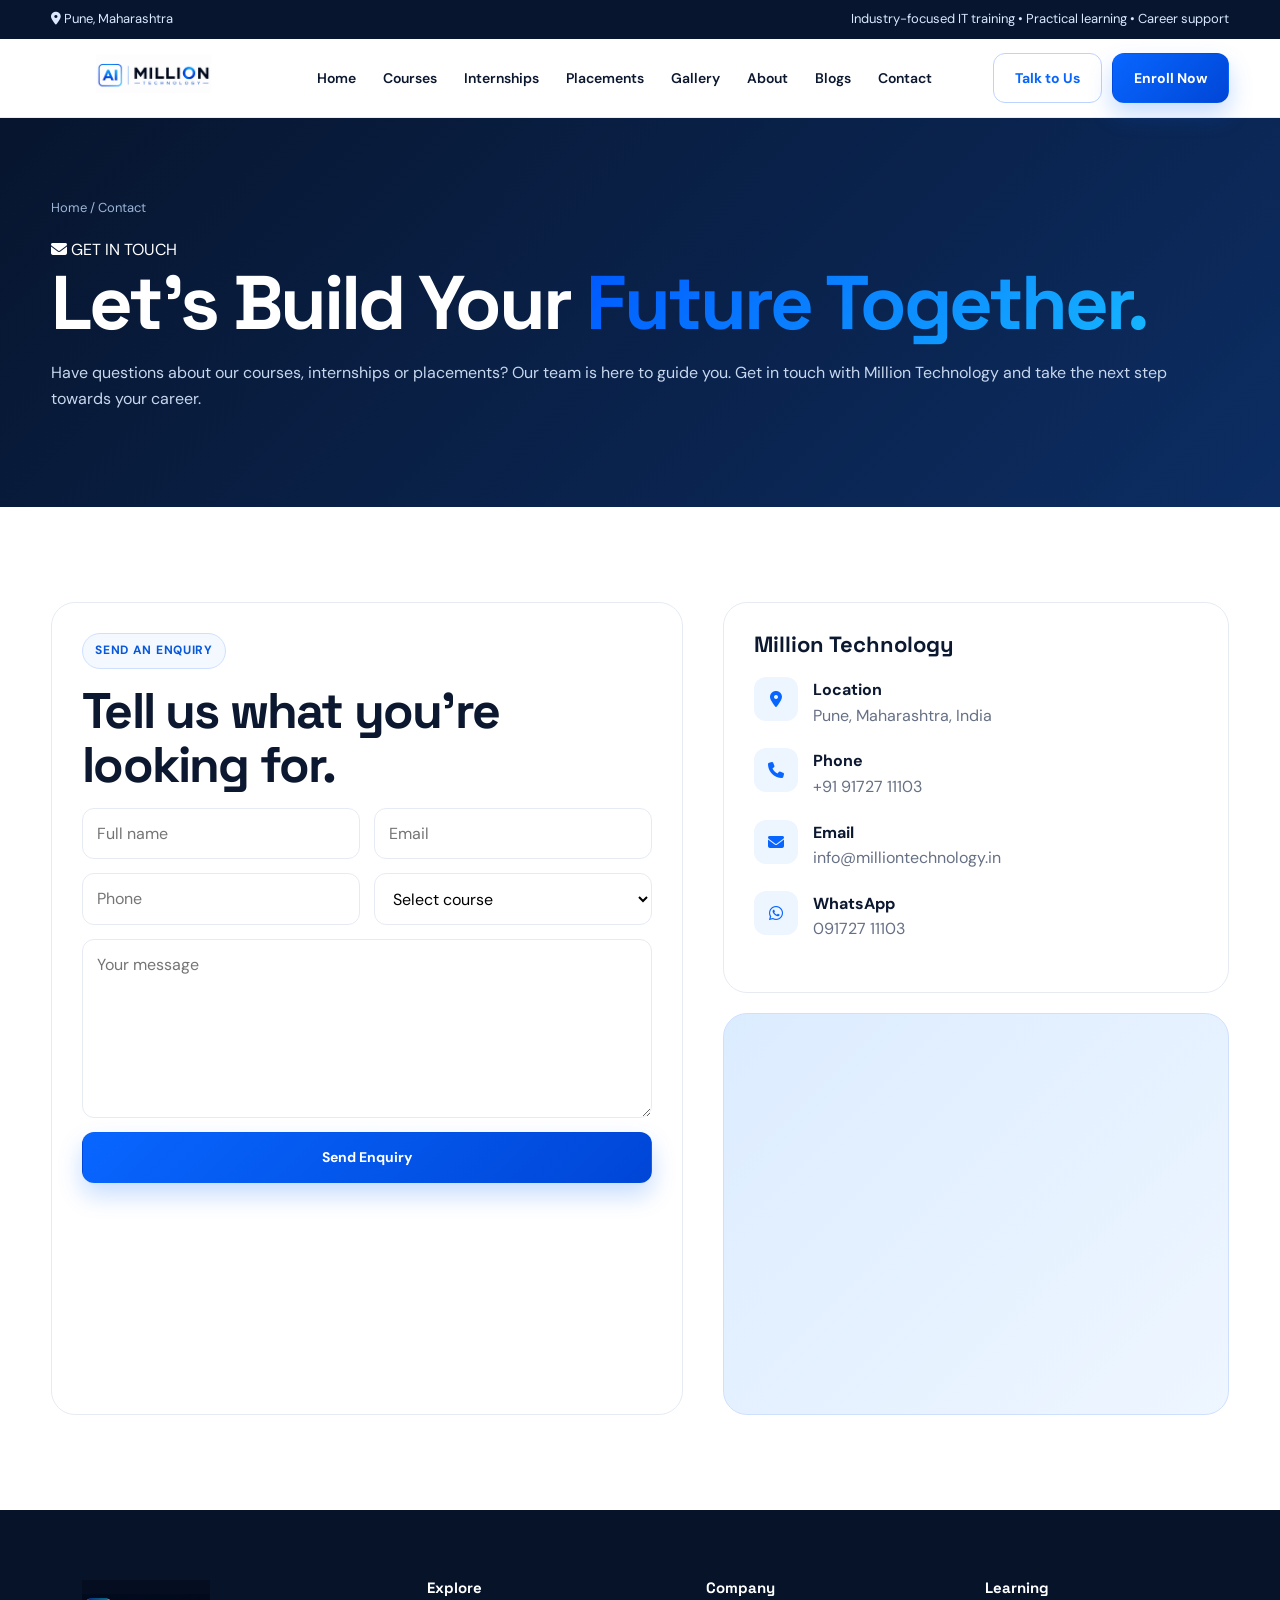
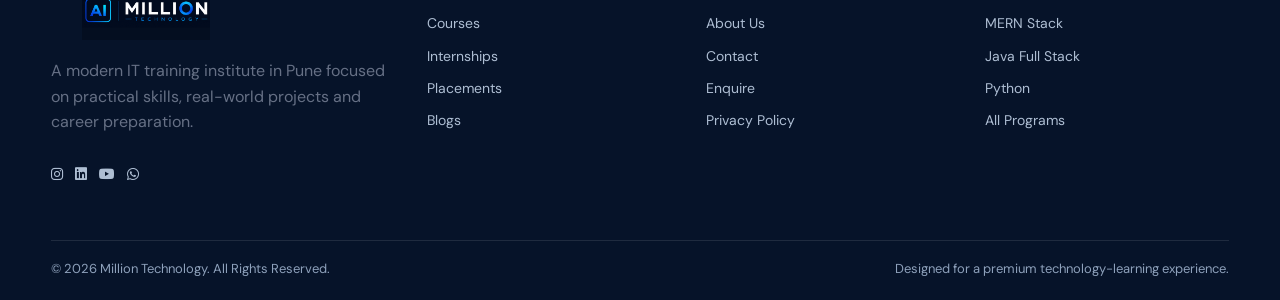
==== contact.html @ fc469bf8 "L" ====
<!doctype html>
<html lang="en">

<head>
    <meta charset="utf-8">
    <meta name="viewport" content="width=device-width,initial-scale=1">
    <meta name="description" content="Million Technology — professional IT training institute in Pune.">
    <title>Contact Us | Million Technology</title>
    <link rel="stylesheet" href="css/style.css">
    <link rel="stylesheet" href="https://cdnjs.cloudflare.com/ajax/libs/font-awesome/6.7.2/css/all.min.css">
</head>

<body>
    <div class="topbar">
        <div class="container"><span><i class="fa-solid fa-location-dot"></i> Pune,
                Maharashtra</span><span>Industry-focused IT training • Practical learning • Career support</span></div>
    </div>
    <header class="navbar">
        <div class="container nav-inner"><a href="index.html"><img class="nav-logo" src="assets/logo/logo-dark.png"
                    alt="Million Technology logo"></a>
            <nav class="nav-links"><a data-nav="home" href="index.html">Home</a><a data-nav="courses"
                    href="courses.html">Courses</a><a data-nav="internships" href="internships.html">Internships</a><a
                    data-nav="placements" href="placements.html">Placements</a><a data-nav="gallery" href="gallery.html">
                    Gallery</a><a data-nav="about"
                    href="about.html">About</a><a data-nav="blogs" href="blogs.html">Blogs</a><a data-nav="contact"
                    href="contact.html">Contact</a></nav>
            <div class="nav-actions"><a class="btn btn-outline" href="contact.html">Talk to Us</a><a
                    class="btn btn-primary" href="contact.html">Enroll Now</a><button class="menu-btn"
                    aria-label="Open menu"><i class="fa-solid fa-bars"></i></button></div>
        </div>
        <nav class="mobile-nav"><a href="index.html">Home</a><a href="courses.html">Courses</a><a
                href="internships.html">Internships</a><a href="placements.html">Placements</a><a
                href="about.html">About</a><a href="blogs.html">Blogs</a><a href="contact.html">Contact</a></nav>
    </header>
    <main>
        <section class="page-hero contact-hero">

    <div class="container">

        <div class="breadcrumb">
            Home / Contact
        </div>

        <span class="contact-badge">
            <i class="fa-solid fa-envelope"></i>
            GET IN TOUCH
        </span>

        <h1>
            Let's Build Your
            <span class="gradient-text">Future Together.</span>
        </h1>

        <p class="muted">
            Have questions about our courses, internships or placements?
            Our team is here to guide you. Get in touch with Million Technology
            and take the next step towards your career.
        </p>
    </div>

</section>
        <section class="section">
            <div class="container contact-grid">
                <div class="contact-card"><span class="eyebrow">Send an enquiry</span>
                    <h2 style="margin-top:15px">Tell us what you're looking for.</h2>
                    <form class="form-grid"
                        onsubmit="event.preventDefault();alert('Demo form submitted. Connect this to your backend.');">
                        <input class="form-control" placeholder="Full name" required><input class="form-control"
                            type="email" placeholder="Email" required><input class="form-control" placeholder="Phone"
                            required><select class="form-control">
                            <option>Select course</option>
                            <option>MERN Full Stack</option>
                            <option>Java Full Stack</option>
                            <option>Python</option>
                            <option>Data Science</option>
                        </select><textarea class="form-control full" rows="6"
                            placeholder="Your message"></textarea><button class="btn btn-primary full">Send
                            Enquiry</button>
                    </form>
                </div>
                <div>
                    <div class="contact-card">
                        <h3>Million Technology</h3>
                        <div class="contact-item">
                            <div class="contact-icon"><i class="fa-solid fa-location-dot"></i></div>
                            <div><strong>Location</strong>
                                <div class="muted">Pune, Maharashtra, India</div>
                            </div>
                        </div>
                        <div class="contact-item">
                            <div class="contact-icon"><i class="fa-solid fa-phone"></i></div>
                            <div><strong>Phone</strong>
                                <div class="muted">+91 91727 11103</div>
                            </div>
                        </div>
                        <div class="contact-item">
                            <div class="contact-icon"><i class="fa-solid fa-envelope"></i></div>
                            <div><strong>Email</strong>
                                <div class="muted">info@milliontechnology.in</div>
                            </div>
                        </div>
                        <div class="contact-item">
                            <div class="contact-icon"><i class="fa-brands fa-whatsapp"></i></div>
                            <div><strong>WhatsApp</strong>
                                <div class="muted">091727 11103</div>
                            </div>
                        </div>
                    </div>
                    <div class="map-box" style="margin-top:20px">
                        <iframe
                            src="https://www.google.com/maps/embed?pb=!1m18!1m12!1m3!1d3781.1861433464146!2d73.7596829!3d18.610695499999995!2m3!1f0!2f0!3f0!3m2!1i1024!2i768!4f13.1!3m3!1m2!1s0x3bc29538e9d234f5%3A0x4a8b694f61463656!2sMidbrains%20Technologies%20-%20IT%20Solutions%20%26%20Digital%20marketing%20Company%20in%20Wakad%2C%20Pune!5e0!3m2!1sen!2sin!4v1790505789853!5m2!1sen!2sin"
                            width="100%" height="400" style="border:0; border-radius:24px;" allowfullscreen=""
                            loading="lazy" referrerpolicy="strict-origin-when-cross-origin">
                        </iframe>
                    </div>
                </div>
            </div>
        </section>
    </main>
    <footer class="footer">
        <div class="container">
            <div class="footer-grid">
                <div><img class="footer-logo" src="assets/logo/logo-light.png" alt="Million Technology logo">
                    <p class="muted">A modern IT training institute in Pune focused on practical skills, real-world
                        projects and career preparation.</p>
                    <div style="display:flex;gap:12px;margin-top:18px"><a href="#"><i
                                class="fa-brands fa-instagram"></i></a><a href="#"><i
                                class="fa-brands fa-linkedin"></i></a><a href="#"><i
                                class="fa-brands fa-youtube"></i></a><a href="#"><i
                                class="fa-brands fa-whatsapp"></i></a></div>
                </div>
                <div>
                    <h4>Explore</h4><a href="courses.html">Courses</a><a href="internships.html">Internships</a><a
                        href="placements.html">Placements</a><a href="blogs.html">Blogs</a>
                </div>
                <div>
                    <h4>Company</h4><a href="about.html">About Us</a><a href="contact.html">Contact</a><a
                        href="contact.html">Enquire</a><a href="#">Privacy Policy</a>
                </div>
                <div>
                    <h4>Learning</h4><a href="course-details.html?course=Full%20Stack%20Web%20Development%20(MERN)">MERN
                        Stack</a><a href="course-details2.html">Java Full Stack</a><a
                        href="course-details3.html?course=Python%20Programming">Python</a><a
                        href="course-details.html">All Programs</a>
                </div>
            </div>
            <div class="footer-bottom"><span>© <span data-year></span> Million Technology. All Rights
                    Reserved.</span><span>Designed for a premium technology-learning experience.</span></div>
        </div>
    </footer>
    <script src="js/main.js"></script>
</body>

</html>
---- css/style.css ----
@import url('https://fonts.googleapis.com/css2?family=DM+Sans:wght@400;500;600;700&family=Space+Grotesk:wght@500;600;700&display=swap');

:root {
    --blue: #0866ff;
    --blue2: #20a4ff;
    --navy: #07152e;
    --ink: #0c1830;
    --muted: #667085;
    --line: #e6ebf3;
    --soft: #f4f8ff;
    --white: #fff;
    --radius: 22px;
    --shadow: 0 18px 55px rgba(8, 35, 80, .10)
}

* {
    box-sizing: border-box
}

html {
    scroll-behavior: smooth
}

body {
    margin: 0;
    font-family: 'DM Sans', sans-serif;
    color: var(--ink);
    background: #fff;
    line-height: 1.6
}

a {
    text-decoration: none;
    color: inherit
}

img {
    max-width: 100%;
    display: block
}

button,
input,
textarea,
select {
    font: inherit
}

.container {
    width: min(1180px, 92%);
    margin: auto
}

.topbar {
    background: var(--navy);
    color: #dbe8ff;
    font-size: 13px;
    padding: 9px 0
}

.topbar .container {
    display: flex;
    justify-content: space-between;
    gap: 20px
}

.navbar {
    position: sticky;
    top: 0;
    z-index: 50;
    background: rgba(255, 255, 255, .94);
    backdrop-filter: blur(16px);
    border-bottom: 1px solid rgba(230, 235, 243, .9)
}

.nav-inner {
    height: 78px;
    display: flex;
    align-items: center;
    justify-content: space-between
}

.nav-logo {
    width: 205px;
    height: 55px;
    object-fit: contain
}

.nav-links {
    display: flex;
    align-items: center;
    gap: 27px;
    font-size: 14px;
    font-weight: 600
}

.nav-links a {
    position: relative
}

.nav-links a:after {
    content: '';
    position: absolute;
    left: 0;
    bottom: -9px;
    width: 0;
    height: 2px;
    background: var(--blue);
    transition: .25s
}

.nav-links a:hover:after,
.nav-links a.active:after {
    width: 100%
}

.nav-actions {
    display: flex;
    gap: 10px;
    align-items: center
}

.btn {
    display: inline-flex;
    align-items: center;
    justify-content: center;
    gap: 9px;
    padding: 13px 21px;
    border-radius: 12px;
    border: 1px solid transparent;
    font-weight: 700;
    font-size: 14px;
    cursor: pointer;
    transition: .25s
}

.btn-primary {
    color: white;
    background: linear-gradient(135deg, var(--blue), #0046d7);
    box-shadow: 0 12px 25px rgba(8, 102, 255, .23)
}

.btn-primary:hover {
    transform: translateY(-2px);
    box-shadow: 0 17px 32px rgba(8, 102, 255, .28)
}

.btn-outline {
    color: var(--blue);
    border-color: #bcd3ff;
    background: #fff
}

.btn-outline:hover {
    background: var(--soft);
    transform: translateY(-2px)
}

.menu-btn {
    display: none;
    background: none;
    border: 0;
    font-size: 25px;
    color: var(--ink)
}

h1,
h2,
h3,
h4 {
    font-family: 'Space Grotesk', sans-serif;
    line-height: 1.08;
    margin: 0 0 16px
}

h1 {
    font-size: clamp(42px, 6vw, 76px);
    letter-spacing: -3px
}

h2 {
    font-size: clamp(31px, 4vw, 50px);
    letter-spacing: -1.8px
}

h3 {
    font-size: 22px
}

.eyebrow {
    display: inline-flex;
    align-items: center;
    gap: 8px;
    padding: 7px 12px;
    border: 1px solid #cfe0ff;
    border-radius: 99px;
    color: #0758db;
    background: #f4f8ff;
    font-weight: 700;
    font-size: 12px;
    text-transform: uppercase;
    letter-spacing: .7px
}

.gradient-text {
    background: linear-gradient(135deg, #0057ff, #16b7ff);
    -webkit-background-clip: text;
    background-clip: text;
    color: transparent
}

.muted {
    color: var(--muted)
}

.section {
    padding: 95px 0;
    display: flex;
    flex-direction: row;
}

.section-head {
    display: flex;
    align-items: end;
    justify-content: space-between;
    gap: 30px;
    margin-bottom: 38px
}

.section-head p {
    max-width: 600px;
    margin: 0;
    color: var(--muted)
}

.hero {
    position: relative;
    overflow: hidden;
    background: linear-gradient(135deg, #f6faff 0%, #fff 53%, #eef7ff 100%);
    padding: 70px 0 80px
}

.hero:before {
    content: '';
    position: absolute;
    width: 600px;
    height: 600px;
    border-radius: 50%;
    right: -180px;
    top: -250px;
    background: radial-gradient(circle, rgba(23, 139, 255, .20), transparent 65%)
}

.hero-grid {
    display: grid;
    grid-template-columns: 1fr 1.02fr;
    gap: 55px;
    align-items: center;
    position: relative
}

.hero-copy p {
    font-size: 18px;
    max-width: 610px;
    color: #59677c;
    margin: 25px 0 30px
}

.hero-actions {
    display: flex;
    gap: 12px;
    flex-wrap: wrap
}

.trust-row {
    display: flex;
    gap: 22px;
    flex-wrap: wrap;
    margin-top: 28px;
    color: #44536a;
    font-size: 13px;
    font-weight: 600
}

.trust-row span {
    display: flex;
    align-items: center;
    gap: 7px
}

.trust-row i {
    color: var(--blue)
}

.hero-media {
    position: relative
}

.hero-photo {
    height: 540px;
    width: 100%;
    object-fit: cover;
    border-radius: 32px;
    box-shadow: var(--shadow);
    border: 10px solid white
}

.floating-card {
    position: absolute;
    background: rgba(255, 255, 255, .96);
    backdrop-filter: blur(12px);
    border: 1px solid #e2e9f5;
    border-radius: 18px;
    padding: 17px 20px;
    box-shadow: 0 20px 45px rgba(11, 31, 64, .16)
}

.float-one {
    left: -28px;
    bottom: 42px
}

.float-two {
    right: -25px;
    top: 38px
}

.float-num {
    font-family: 'Space Grotesk';
    font-size: 27px;
    font-weight: 700
}

.float-label {
    font-size: 12px;
    color: var(--muted)
}

.logo-strip {
    padding: 25px 0;
    border-bottom: 1px solid var(--line);
    border-top: 1px solid var(--line);
    background: #fff
}

.tech-row {
    display: grid;
    grid-template-columns: repeat(8, 1fr);
    gap: 12px
}

.tech-chip {
    border: 1px solid var(--line);
    background: #fff;
    border-radius: 15px;
    padding: 13px;
    text-align: center;
    font-weight: 700;
    color: #4b5b73;
    font-size: 13px
}

.tech-chip i {
    color: var(--blue);
    font-size: 18px;
    margin-right: 5px
}

.cards {
    display: grid;
    grid-template-columns: repeat(3, 1fr);
    gap: 22px
}

.card {
    border: 1px solid var(--line);
    border-radius: var(--radius);
    background: #fff;
    overflow: hidden;
    transition: .28s;
    box-shadow: 0 8px 30px rgba(14, 43, 84, .04)
}

.card:hover {
    transform: translateY(-7px);
    box-shadow: var(--shadow);
    border-color: #cfe0ff
}

.course-img {
    height: 205px;
    width: 100%;
    object-fit: cover
}

.card-body {
    padding: 22px
}

.meta {
    display: flex;
    gap: 8px;
    flex-wrap: wrap;
    margin: 12px 0
}

.pill {
    font-size: 11px;
    font-weight: 700;
    color: #175ecf;
    background: #eef5ff;
    border-radius: 99px;
    padding: 6px 9px
}

.card-link {
    color: var(--blue);
    font-weight: 800;
    font-size: 14px
}

.split {
    display: grid;
    grid-template-columns: 1fr 1fr;
    gap: 65px;
    align-items: center;
    display: flex;
    flex-direction: row;
    justify-content: space-between;

}

.image-stack {
    position: relative;
    padding: 0 35px 35px 0
}

.image-main {
    width: 100%;
    height: 500px;
    position: relative;
    bottom: -150px;
    object-fit: cover;
    border-radius: 28px
}

.image-small {
    position: absolute;
    width: 45%;
    height: 180px;
    object-fit: cover;
    right: 0;
    bottom: 0;
    border: 8px solid #fff;
    border-radius: 24px;
    box-shadow: var(--shadow)
}

.feature-grid {
    display: grid;
    grid-template-columns: repeat(3, 1fr);
    gap: 18px
}

.feature {
    padding: 25px;
    border-radius: 20px;
    background: #fff;
    border: 1px solid var(--line)
}

.feature-icon {
    width: 48px;
    height: 48px;
    border-radius: 14px;
    background: linear-gradient(135deg, #eaf3ff, #d9ebff);
    color: var(--blue);
    display: grid;
    place-items: center;
    font-size: 20px;
    margin-bottom: 18px
}

.dark-section {
    background: var(--navy);
    color: white
}

.dark-section .muted {
    color: #b8c6dc
}

.dark-card {
    background: #0d2141;
    border: 1px solid rgba(152, 190, 255, .16);
    color: white
}

.photo-grid {
    display: grid;
    grid-template-columns: 1.2fr .8fr .8fr;
    grid-template-rows: 220px 220px;
    gap: 15px
}

.photo-grid img {
    width: 100%;
    height: 100%;
    object-fit: cover;
    border-radius: 20px
}

.photo-grid img:first-child {
    grid-row: span 2
}

.stats {
    display: grid;
    grid-template-columns: repeat(4, 1fr);
    gap: 16px
}

.stat {
    padding: 27px;
    border: 1px solid rgba(255, 255, 255, .12);
    background: rgba(255, 255, 255, .05);
    border-radius: 20px
}

.stat strong {
    font: 700 38px 'Space Grotesk';
    display: block
}

.stat span {
    color: #b8c6dc
}

.process {
    display: grid;
    grid-template-columns: repeat(5, 1fr);
    gap: 14px
}

.step {
    padding: 25px 18px;
    text-align: center;
    border: 1px solid var(--line);
    border-radius: 18px;
    background: #fff
}

.step-no {
    width: 38px;
    height: 38px;
    margin: 0 auto 14px;
    border-radius: 50%;
    display: grid;
    place-items: center;
    color: white;
    background: var(--blue);
    font-weight: 800
}

.testimonials {
    display: grid;
    grid-template-columns: 1fr 1fr;
    gap: 22px
}

.quote {
    padding: 30px;
    border-radius: 24px;
    border: 1px solid var(--line);
    background: #fff
}

.person {
    display: flex;
    align-items: center;
    gap: 13px;
    margin-top: 20px
}

.avatar {
    width: 52px;
    height: 52px;
    border-radius: 50%;
    object-fit: cover
}

.faq {
    border-top: 1px solid var(--line)
}

.faq-item {
    border-bottom: 1px solid var(--line)
}

.faq-q {
    width: 100%;
    display: flex;
    justify-content: space-between;
    align-items: center;
    padding: 21px 0;
    background: none;
    border: 0;
    font-weight: 700;
    text-align: left;
    cursor: pointer;
    color: var(--ink)
}

.faq-a {
    max-height: 0;
    overflow: hidden;
    transition: .3s;
    color: var(--muted)
}

.faq-item.open .faq-a {
    max-height: 160px;
    padding: 0 0 20px
}

.page-hero {
    background: linear-gradient(135deg, #07152e, #0c2d63);
    color: white;
    padding: 80px 0
}

.page-hero .muted {
    color: #c7d7ee
}

.breadcrumb {
    font-size: 13px;
    color: #9db5d6;
    margin-bottom: 18px
}

.filter-bar {
    display: flex;
    gap: 12px;
    flex-wrap: wrap;
    margin-bottom: 28px
}

.filter-bar input,
.filter-bar select,
.form-control {
    border: 1px solid var(--line);
    border-radius: 12px;
    padding: 12px 14px;
    background: #fff;
    outline: none;
    width: 100%
}

.filter-bar input {
    max-width: 330px
}

.category-btn {
    border: 1px solid var(--line);
    background: #fff;
    border-radius: 99px;
    padding: 10px 16px;
    font-weight: 700;
    cursor: pointer
}

.category-btn.active {
    background: var(--blue);
    color: white;
    border-color: var(--blue)
}

.course-grid {
    display: grid;
    grid-template-columns: repeat(3, 1fr);
    gap: 22px
}

.detail-hero {
    position: relative;
    overflow: hidden;
    padding: 92px 0 105px;
    color: #fff;
    background:
        radial-gradient(circle at 12% 18%, rgba(0, 137, 255, .22), transparent 28%),
        radial-gradient(circle at 85% 8%, rgba(30, 220, 255, .13), transparent 25%),
        linear-gradient(135deg, #06111f 0%, #0a1830 48%, #07101d 100%);
}

.detail-hero::before {
    content: '';
    position: absolute;
    inset: 0;
    opacity: .28;
    background-image:
        linear-gradient(rgba(255, 255, 255, .035) 1px, transparent 1px),
        linear-gradient(90deg, rgba(255, 255, 255, .035) 1px, transparent 1px);
    background-size: 48px 48px;
    mask-image: linear-gradient(to bottom, #000, transparent 90%);
    pointer-events: none;
}

.detail-hero::after {
    content: '';
    position: absolute;
    width: 520px;
    height: 520px;
    right: -210px;
    bottom: -310px;
    border-radius: 50%;
    background: radial-gradient(circle, rgba(0, 170, 255, .18), transparent 68%);
    pointer-events: none;
}

.detail-hero .container,
.detail-hero+.section .container {
    width: min(1280px, 92%);
}

.detail-grid {
    position: relative;
    z-index: 2;
    display: grid;
    grid-template-columns: minmax(0, 1fr) 390px;
    gap: 72px;
    align-items: center;
}

.detail-grid>div:first-child {
    min-width: 0;
}

.detail-grid .eyebrow {
    display: inline-flex;
    align-items: center;
    gap: 9px;
    margin-bottom: 24px;
    padding: 8px 13px;
    color: #6ddcff;
    background: rgba(44, 190, 255, .08);
    border: 1px solid rgba(91, 211, 255, .28);
    border-radius: 999px;
    font-size: 9px;
    font-weight: 900;
    letter-spacing: 1.25px;
    text-transform: uppercase;
}

.detail-grid .eyebrow::before {
    content: '';
    width: 7px;
    height: 7px;
    border-radius: 50%;
    background: #31c8ff;
    box-shadow: 0 0 0 5px rgba(49, 200, 255, .12), 0 0 16px #31c8ff;
}

.detail-hero h1 {
    max-width: 850px;
    margin: 0 0 24px;
    color: #fff;
    font-size: clamp(48px, 6vw, 78px);
    line-height: .94;
    letter-spacing: -4.5px;
    font-weight: 850;
}

.detail-hero #detailDesc {
    max-width: 690px;
    margin: 0;
    color: #a9b9ce !important;
    font-size: 16px !important;
    line-height: 1.85;
}

.detail-hero .hero-actions {
    display: flex;
    flex-wrap: wrap;
    gap: 12px;
    margin-top: 30px !important;
}

.detail-hero .hero-actions .btn {
    min-height: 51px;
    padding: 14px 22px;
    border-radius: 11px;
    font-size: 12px;
    font-weight: 800;
}

.detail-hero .hero-actions .btn-primary {
    background: linear-gradient(135deg, #087cff, #00bfff);
    border-color: transparent;
    box-shadow: 0 15px 35px rgba(0, 157, 255, .25);
}

.detail-hero .hero-actions .btn-outline {
    color: #d9e7f8;
    border-color: rgba(255, 255, 255, .22);
    background: rgba(255, 255, 255, .04);
}

.detail-hero #detailImage {
    display: block;
    width: min(100%, 860px);
    height: 405px !important;
    margin-top: 42px !important;
    object-fit: cover;
    object-position: center;
    border: 1px solid rgba(255, 255, 255, .2);
    border-radius: 24px;
    box-shadow: 0 35px 90px rgba(0, 0, 0, .38), 0 0 0 7px rgba(255, 255, 255, .025);
    transition: transform .35s ease, box-shadow .35s ease;
}

.detail-hero #detailImage:hover {
    transform: translateY(-7px);
    box-shadow: 0 45px 105px rgba(0, 0, 0, .46), 0 0 0 7px rgba(0, 194, 255, .07);
}

.imgg21 {
    position: relative;
    bottom: 50px;

}

.img12 {
    position: relative;
    left: 250px;
    bottom: 80px;
}

.imgg12 {
    position: relative;
    bottom: 10px;
}

.img01 {
    position: relative;
    bottom: -290px;
}

.imgg3 {
    position: relative;
    left: 230px;
}

.bttn {
    height: 50px;
    width: 200px;
    position: relative;
    bottom: 120px;
    right: 3px;
}

.info-panel {
    position: sticky;
    top: 105px;
    overflow: hidden;
    padding: 30px;
    border: 1px solid rgba(255, 255, 255, .14);
    border-radius: 24px;
    background: linear-gradient(155deg, rgba(22, 39, 63, .96), rgba(8, 20, 36, .96));
    box-shadow: 0 30px 75px rgba(0, 0, 0, .34), inset 0 1px 0 rgba(255, 255, 255, .06);
}

.info-panel::before {
    content: 'COURSE OVERVIEW';
    display: inline-flex;
    margin-bottom: 15px;
    padding: 6px 10px;
    color: #61d8ff;
    background: rgba(44, 194, 255, .08);
    border: 1px solid rgba(44, 194, 255, .16);
    border-radius: 999px;
    font-size: 8px;
    font-weight: 900;
    letter-spacing: 1.15px;
}

.info-panel::after {
    content: '';
    position: absolute;
    width: 210px;
    height: 210px;
    right: -125px;
    top: -125px;
    border-radius: 50%;
    background: radial-gradient(circle, rgba(0, 180, 255, .18), transparent 68%);
    pointer-events: none;
}

.info-panel h3 {
    position: relative;
    z-index: 1;
    margin-bottom: 24px;
    color: #fff;
    font-size: 24px;
    letter-spacing: -.7px;
}

.info-list {
    position: relative;
    z-index: 1;
    display: grid;
    gap: 0;
    margin: 0 0 24px;
    border-top: 1px solid rgba(255, 255, 255, .10);
}

.info-list div {
    min-height: 61px;
    align-items: center;
    padding: 14px 0;
    border-bottom: 1px solid rgba(255, 255, 255, .10);
    font-size: 12px;
}

.info-list div span {
    color: #8192a9;
    font-weight: 600;
}

.info-list div strong {
    max-width: 58%;
    color: #eef7ff;
    font-size: 12px;
    line-height: 1.35;
    text-align: right;
}

.info-panel>.btn {
    position: relative;
    z-index: 1;
    min-height: 52px;
    border: 0;
    border-radius: 11px;
    background: linear-gradient(135deg, #087cff, #00bfff);
    box-shadow: 0 14px 30px rgba(0, 150, 255, .23);
    font-size: 12px;
    font-weight: 800;
}

.detail-hero+.section {
    position: relative;
    padding: 120px 0 135px;
    background: #f7f9fc;
}

.detail-hero+.section::before {
    content: 'CURRICULUM';
    position: absolute;
    top: 46px;
    left: 50%;
    transform: translateX(-50%);
    color: #d7dee8;
    font-size: clamp(70px, 13vw, 170px);
    font-weight: 900;
    letter-spacing: -8px;
    line-height: 1;
    pointer-events: none;
    white-space: nowrap;
}

.detail-hero+.section .split {
    position: relative;
    z-index: 1;
    grid-template-columns: minmax(0, 1fr) minmax(380px, .72fr);
    gap: 90px;
    align-items: start;
}

.detail-hero+.section .eyebrow {
    display: inline-flex;
    margin-bottom: 15px;
    padding: 7px 11px;
    border-radius: 999px;
    color: #0866ff;
    background: #eaf3ff;
    border: 1px solid #d7e8ff;
    font-size: 9px;
    font-weight: 900;
    letter-spacing: 1px;
    text-transform: uppercase;
}

.detail-hero+.section h2 {
    max-width: 650px;
    margin-bottom: 34px;
    color: #07152e;
    font-size: clamp(40px, 5vw, 62px);
    line-height: .98;
    letter-spacing: -3px;
}

.detail-hero+.section h2 .gradient-text {
    color: #0866ff;
    background: none;
    -webkit-text-fill-color: initial;
}

.detail-hero+.section .module {
    position: relative;
    margin: 12px 0;
    overflow: hidden;
    border: 1px solid #e0e6ef;
    border-radius: 16px;
    background: #fff;
    box-shadow: 0 5px 18px rgba(16, 35, 64, .045);
    transition: transform .25s ease, border-color .25s ease, box-shadow .25s ease;
}

.detail-hero+.section .module:hover,
.detail-hero+.section .module.open {
    transform: translateX(5px);
    border-color: #b9d4fb;
    box-shadow: 0 15px 35px rgba(20, 76, 145, .10);
}

.detail-hero+.section .module::before {
    content: '';
    position: absolute;
    left: 0;
    top: 0;
    bottom: 0;
    width: 4px;
    background: linear-gradient(#0866ff, #00c2ff);
    opacity: .12;
    transition: opacity .25s ease;
}

.detail-hero+.section .module:hover::before,
.detail-hero+.section .module.open::before {
    opacity: 1;
}

.detail-hero+.section .module button {
    position: relative;
    z-index: 1;
    min-height: 72px;
    padding: 18px 19px;
    color: #14233b;
    background: #fff;
    font-size: 14px;
    font-weight: 800;
    text-align: left;
}

.detail-hero+.section .module button::before {
    content: '01';
    display: grid;
    place-items: center;
    width: 34px;
    height: 34px;
    flex: 0 0 34px;
    margin-right: 13px;
    border-radius: 10px;
    color: #0866ff;
    background: #edf5ff;
    font-size: 9px;
    font-weight: 900;
}

.detail-hero+.section .module:nth-of-type(2) button::before {
    content: '02';
}

.detail-hero+.section .module:nth-of-type(3) button::before {
    content: '03';
}

.detail-hero+.section .module:nth-of-type(4) button::before {
    content: '04';
}

.detail-hero+.section .module:nth-of-type(5) button::before {
    content: '05';
}

.detail-hero+.section .module:nth-of-type(6) button::before {
    content: '06';
}

.detail-hero+.section .module:nth-of-type(7) button::before {
    content: '07';
}

.detail-hero+.section .module button i {
    width: 31px;
    height: 31px;
    display: grid;
    place-items: center;
    flex: 0 0 31px;
    border-radius: 50%;
    color: #0866ff;
    background: #f0f6ff;
    font-size: 10px;
    transition: transform .25s ease, background .25s ease, color .25s ease;
}

.detail-hero+.section .module.open button i {
    transform: rotate(45deg);
    color: #fff;
    background: #0866ff;
}

.detail-hero+.section .module .module-content {
    position: relative;
    z-index: 1;
    padding: 0 65px 22px 66px;
    color: #68768b;
    font-size: 13px;
    line-height: 1.75;
}

.detail-hero+.section .split>.image-main {
    position: sticky;
    top: 125px;
    width: 100%;
    height: 555px !important;
    object-fit: cover;
    object-position: center;
    border: 10px solid #fff;
    border-radius: 30px;
    box-shadow: 0 30px 70px rgba(16, 35, 64, .17), 0 0 0 1px #e2e8f0;
    transition: transform .35s ease, box-shadow .35s ease;
}

.detail-hero+.section .split>.image-main:hover {
    transform: translateY(-7px);
    box-shadow: 0 42px 85px rgba(16, 35, 64, .21), 0 0 0 1px #d6e1ef;
}

@media(max-width:1100px) {
    .detail-grid {
        grid-template-columns: minmax(0, 1fr) 350px;
        gap: 42px;
    }

    .detail-hero h1 {
        font-size: clamp(44px, 6vw, 65px);
    }

    .detail-hero+.section .split {
        gap: 55px;
    }
}

@media(max-width:900px) {
    .detail-hero {
        padding: 68px 0 82px;
    }

    .detail-grid {
        grid-template-columns: 1fr;
        gap: 40px;
    }

    .detail-hero h1 {
        max-width: 800px;
        font-size: clamp(44px, 8vw, 66px);
    }

    .detail-hero #detailImage {
        height: 410px !important;
    }

    .info-panel {
        position: relative;
        top: auto;
        max-width: 760px;
    }

    .detail-hero+.section {
        padding: 100px 0 105px;
    }

    .detail-hero+.section::before {
        font-size: 100px;
    }

    .detail-hero+.section .split {
        grid-template-columns: 1fr;
        gap: 50px;
    }

    .detail-hero+.section .split>.image-main {
        position: relative;
        top: auto;
        height: 480px !important;
        max-width: 760px;
        margin: auto;
    }
}

@media(max-width:640px) {
    .detail-hero {
        padding: 52px 0 64px;
    }

    .detail-hero h1 {
        font-size: clamp(38px, 11vw, 52px);
        letter-spacing: -2.6px;
    }

    .detail-hero #detailDesc {
        font-size: 15px !important;
        line-height: 1.7;
    }

    .detail-hero .hero-actions {
        margin-top: 24px !important;
    }

    .detail-hero .hero-actions .btn {
        min-height: 47px;
        padding: 12px 16px;
    }

    .detail-hero #detailImage {
        height: 250px !important;
        margin-top: 30px !important;
        border-radius: 19px;
    }

    .info-panel {
        padding: 23px;
        border-radius: 19px;
    }

    .info-panel h3 {
        font-size: 21px;
    }

    .info-list div {
        min-height: 54px;
        font-size: 12px;
    }

    .detail-hero+.section {
        padding: 82px 0 85px;
    }

    .detail-hero+.section::before {
        top: 28px;
        font-size: 62px;
        letter-spacing: -3px;
    }

    .detail-hero+.section h2 {
        font-size: 39px;
        letter-spacing: -2px;
        margin-bottom: 25px;
    }

    .detail-hero+.section .module {
        border-radius: 14px;
    }

    .detail-hero+.section .module button {
        min-height: 61px;
        padding: 14px 13px;
        font-size: 12px;
    }

    .detail-hero+.section .module button::before {
        width: 27px;
        height: 27px;
        flex-basis: 27px;
        margin-right: 9px;
        border-radius: 8px;
    }

    .detail-hero+.section .module button i {
        width: 27px;
        height: 27px;
        flex-basis: 27px;
    }

    .detail-hero+.section .module .module-content {
        padding: 0 16px 17px 49px;
        font-size: 12px;
    }

    .detail-hero+.section .split>.image-main {
        height: 320px !important;
        border-width: 7px;
        border-radius: 21px;
    }
}

.form-grid {
    display: grid;
    grid-template-columns: 1fr 1fr;
    gap: 14px
}

.form-grid .full {
    grid-column: 1/-1
}

.contact-grid {
    display: grid;
    grid-template-columns: 1fr .8fr;
    gap: 40px
}

.contact-card {
    padding: 30px;
    border: 1px solid var(--line);
    border-radius: 24px;
    background: #fff
}

.contact-item {
    display: flex;
    gap: 15px;
    margin: 20px 0
}

.contact-icon {
    width: 44px;
    height: 44px;
    border-radius: 12px;
    background: #edf5ff;
    color: var(--blue);
    display: grid;
    place-items: center;
    flex: none
}

.map-box {
    min-height: 310px;
    border-radius: 24px;
    background: linear-gradient(135deg, #dcecff, #eef6ff);
    display: grid;
    place-items: center;
    color: #38609a;
    border: 1px solid #cfe0ff
}

.blog-grid {
    display: grid;
    grid-template-columns: repeat(3, 1fr);
    gap: 22px;
}

.blog-img {
    height: 220px;
    width: 100%;
    object-fit: cover;
}

.blog-date {
    font-size: 12px;
    color: var(--muted);
}

/* =========================================================
   PREMIUM BLOG DETAIL — MERN STACK LEARNING PLAN
   Only blog-detail styles are added/replaced here.
   Existing navbar, footer, course and contact styles remain intact.
   ========================================================= */

.page-hero:has(.blog-category) {
    position: relative;
    overflow: hidden;
    padding: 86px 0 78px;
    background:
        radial-gradient(circle at 85% 20%, rgba(8, 102, 255, .14), transparent 30%),
        radial-gradient(circle at 10% 80%, rgba(43, 145, 255, .09), transparent 28%),
        linear-gradient(135deg, #061329 0%, #0b1d3a 52%, #082657 100%);
    color: #fff;
}

.page-hero:has(.blog-category)::before {
    content: '';
    position: absolute;
    inset: 0;
    background-image: linear-gradient(rgba(255, 255, 255, .035) 1px, transparent 1px),
        linear-gradient(90deg, rgba(255, 255, 255, .035) 1px, transparent 1px);
    background-size: 42px 42px;
    pointer-events: none;
}

.page-hero:has(.blog-category) .container {
    position: relative;
    z-index: 1;
    max-width: 1050px;
}

.page-hero:has(.blog-category) .breadcrumb {
    color: rgba(255, 255, 255, .62);
    margin-bottom: 24px;
}

.page-hero:has(.blog-category) .breadcrumb a {
    color: rgba(255, 255, 255, .78);
}

.blog-category {
    display: inline-flex;
    align-items: center;
    gap: 8px;
    padding: 8px 13px;
    border: 1px solid rgba(255, 255, 255, .16);
    border-radius: 999px;
    background: rgba(255, 255, 255, .08);
    color: #8ec2ff;
    font-size: 10px;
    font-weight: 900;
    letter-spacing: 2px;
    text-transform: uppercase;
    backdrop-filter: blur(12px);
}

.blog-category::before {
    content: '';
    width: 6px;
    height: 6px;
    border-radius: 50%;
    background: #58a6ff;
    box-shadow: 0 0 0 5px rgba(88, 166, 255, .12);
}

.page-hero:has(.blog-category) h1 {
    max-width: 900px;
    margin: 20px 0 17px;
    color: #fff;
    font-size: clamp(42px, 6vw, 72px);
    line-height: 1.02;
    letter-spacing: -3.5px;
}

.page-hero:has(.blog-category) .hero-description {
    max-width: 760px;
    margin: 0;
    color: rgba(255, 255, 255, .72);
    font-size: 17px;
    line-height: 1.8;
}

.blog-meta {
    display: flex;
    flex-wrap: wrap;
    align-items: center;
    gap: 10px 18px;
    margin-top: 27px;
    color: rgba(255, 255, 255, .66);
    font-size: 12px;
    font-weight: 700;
}

.blog-meta span {
    display: inline-flex;
    align-items: center;
    gap: 7px;
}

.blog-meta span+span::before {
    content: '•';
    color: rgba(255, 255, 255, .3);
    margin-right: 8px;
}

.blog-layout {
    display: grid;
    grid-template-columns: minmax(0, 1fr) 300px;
    gap: 42px;
    align-items: start;
}

.blog-article {
    min-width: 0;
    color: #42516a;
}

.blog-featured-image {
    width: 100%;
    height: 470px;
    display: block;
    object-fit: cover;
    border-radius: 28px;
    border: 7px solid #fff;
    box-shadow: 0 25px 65px rgba(15, 35, 65, .14);
}

.article-intro {
    margin: 38px 0 28px;
    font-size: 18px;
    line-height: 1.9;
    color: #52627a;
}

.article-intro p {
    margin: 0;
}

.article-highlight {
    position: relative;
    margin: 30px 0 44px;
    padding: 25px 28px 25px 31px;
    border: 1px solid #dce9fb;
    border-radius: 18px;
    background: linear-gradient(135deg, #f2f7ff, #f9fbff);
    color: #29456f;
    font-size: 16px;
    line-height: 1.8;
    box-shadow: 0 12px 35px rgba(27, 75, 130, .06);
}

.article-highlight::before {
    content: '';
    position: absolute;
    left: 0;
    top: 18px;
    bottom: 18px;
    width: 4px;
    border-radius: 10px;
    background: #0866ff;
}

.article-block {
    margin: 0 0 52px;
    scroll-margin-top: 100px;
}

.article-block:last-child {
    margin-bottom: 0;
}

.article-block h2 {
    margin: 0 0 17px;
    color: #10213c;
    font-size: clamp(26px, 3vw, 36px);
    line-height: 1.18;
    letter-spacing: -1.2px;
}

.article-block h2::before {
    content: '';
    display: inline-block;
    width: 28px;
    height: 4px;
    margin: 0 11px 7px 0;
    border-radius: 10px;
    background: #0866ff;
}

.article-block h3 {
    margin: 27px 0 10px;
    color: #172b49;
    font-size: 19px;
    line-height: 1.4;
}

.article-block p {
    margin: 0 0 16px;
    color: #607087;
    font-size: 15px;
    line-height: 1.85;
}

.article-block p:last-child {
    margin-bottom: 0;
}

.blog-article .topic-grid {
    display: grid;
    grid-template-columns: repeat(2, minmax(0, 1fr));
    gap: 13px;
    margin: 25px 0 0;
}

.blog-article .topic-card {
    padding: 19px;
    border: 1px solid #e4ebf5;
    border-radius: 17px;
    background: #fff;
    box-shadow: 0 9px 28px rgba(18, 46, 82, .05);
    transition: .25s ease;
}

.blog-article .topic-card:hover {
    transform: translateY(-3px);
    border-color: #cfe0ff;
    box-shadow: 0 16px 35px rgba(18, 46, 82, .09);
}

.blog-article .topic-card strong {
    display: block;
    margin-bottom: 6px;
    color: #173257;
    font-size: 14px;
}

.blog-article .topic-card span {
    color: #708096;
    font-size: 13px;
    line-height: 1.65;
}

.blog-article .feature-list {
    display: grid;
    gap: 11px;
    margin: 22px 0 0;
    padding: 0;
    list-style: none;
}

.blog-article .feature-list li {
    position: relative;
    padding: 14px 16px 14px 43px;
    border: 1px solid #e7edf5;
    border-radius: 13px;
    background: #fff;
    color: #586a82;
    font-size: 14px;
    line-height: 1.65;
}

.blog-article .feature-list li::before {
    content: '✓';
    position: absolute;
    left: 14px;
    top: 13px;
    width: 20px;
    height: 20px;
    display: grid;
    place-items: center;
    border-radius: 50%;
    background: #eaf3ff;
    color: #0866ff;
    font-size: 11px;
    font-weight: 900;
}

.blog-article .learning-flow {
    display: grid;
    grid-template-columns: repeat(4, 1fr);
    gap: 12px;
    margin-top: 25px;
}

.blog-article .flow-card {
    min-height: 145px;
    padding: 20px 17px;
    border: 1px solid #e2eaf4;
    border-radius: 17px;
    background: #fff;
    box-shadow: 0 8px 25px rgba(18, 46, 82, .05);
}

.blog-article .flow-card .number {
    display: inline-grid;
    place-items: center;
    width: 31px;
    height: 31px;
    margin-bottom: 16px;
    border-radius: 10px;
    background: #0866ff;
    color: #fff;
    font-size: 11px;
    font-weight: 900;
}

.blog-article .flow-card strong {
    display: block;
    margin-bottom: 7px;
    color: #19365d;
    font-size: 13px;
}

.blog-article .flow-card span {
    color: #758399;
    font-size: 12px;
    line-height: 1.55;
}

.blog-article .architecture {
    display: grid;
    grid-template-columns: repeat(3, 1fr);
    gap: 12px;
    align-items: center;
    margin-top: 25px;
    padding: 22px;
    border: 1px solid #e1e9f4;
    border-radius: 21px;
    background: linear-gradient(135deg, #f8fbff, #fff);
}

.blog-article .architecture-item {
    position: relative;
    min-height: 125px;
    display: flex;
    flex-direction: column;
    align-items: center;
    justify-content: center;
    text-align: center;
    padding: 18px;
    border: 1px solid #e0e8f3;
    border-radius: 16px;
    background: #fff;
}

.blog-article .architecture-icon {
    width: 42px;
    height: 42px;
    display: grid;
    place-items: center;
    margin-bottom: 10px;
    border-radius: 13px;
    background: #edf5ff;
    color: #0866ff;
    font-size: 16px;
}

.blog-article .architecture-item strong {
    color: #18345a;
    font-size: 13px;
}

.blog-article .architecture-item span {
    margin-top: 4px;
    color: #8190a4;
    font-size: 11px;
}

.blog-article .architecture-line {
    height: 2px;
    background: #cfe0fb;
}

.blog-article .stack-flow {
    display: grid;
    grid-template-columns: repeat(4, 1fr);
    gap: 0;
    margin-top: 25px;
}

.blog-article .stack-flow .flow-card {
    position: relative;
    min-height: auto;
    border-radius: 0;
    box-shadow: none;
}

.blog-article .stack-flow .flow-card:first-child {
    border-radius: 17px 0 0 17px;
}

.blog-article .stack-flow .flow-card:last-child {
    border-radius: 0 17px 17px 0;
}

.blog-article .project-grid {
    display: grid;
    grid-template-columns: repeat(3, 1fr);
    gap: 14px;
    margin-top: 24px;
}

.blog-article .project-card {
    padding: 22px;
    border: 1px solid #e2eaf4;
    border-radius: 18px;
    background: #fff;
    box-shadow: 0 9px 27px rgba(18, 46, 82, .05);
}

.blog-article .project-card .project-level {
    display: inline-block;
    margin-bottom: 13px;
    color: #0866ff;
    font-size: 9px;
    font-weight: 900;
    letter-spacing: 1.6px;
    text-transform: uppercase;
}

.blog-article .project-card strong {
    display: block;
    margin-bottom: 7px;
    color: #19365d;
    font-size: 15px;
}

.blog-article .project-card p {
    margin: 0;
    font-size: 12px;
    line-height: 1.65;
}

.blog-article .roadmap {
    margin-top: 25px;
    padding: 22px;
    border-radius: 21px;
    background: #081a34;
    box-shadow: 0 18px 45px rgba(6, 19, 41, .15);
}

.blog-article .roadmap-grid {
    display: grid;
    grid-template-columns: repeat(4, 1fr);
    gap: 12px;
}

.blog-article .roadmap-item {
    padding: 18px;
    border: 1px solid rgba(255, 255, 255, .1);
    border-radius: 15px;
    background: rgba(255, 255, 255, .055);
}

.blog-article .roadmap-item b {
    display: block;
    margin-bottom: 7px;
    color: #75b2ff;
    font-size: 10px;
    letter-spacing: 1.3px;
    text-transform: uppercase;
}

.blog-article .roadmap-item strong {
    display: block;
    margin-bottom: 7px;
    color: #fff;
    font-size: 13px;
}

.blog-article .roadmap-item span {
    color: rgba(255, 255, 255, .57);
    font-size: 11px;
    line-height: 1.6;
}

.article-conclusion {
    margin-top: 45px;
    padding: 31px;
    border: 1px solid #dbe8fb;
    border-radius: 23px;
    background: linear-gradient(135deg, #f2f7ff, #fff);
}

.article-conclusion h2 {
    margin-bottom: 12px;
}

.article-conclusion p {
    margin: 0;
    color: #5e6e84;
    font-size: 15px;
    line-height: 1.85;
}

.blog-sidebar {
    position: sticky;
    top: 105px;
}

.sidebar-card {
    padding: 23px;
    border: 1px solid #e0e8f3;
    border-radius: 21px;
    background: #fff;
    box-shadow: 0 13px 38px rgba(18, 46, 82, .07);
}

.sidebar-card+.sidebar-card {
    margin-top: 16px;
}

.sidebar-card h3 {
    margin: 0 0 15px;
    color: #142b4b;
    font-size: 12px;
    letter-spacing: 1.4px;
    text-transform: uppercase;
}

.article-navigation {
    display: grid;
    gap: 3px;
}

.article-navigation a {
    display: block;
    padding: 9px 10px;
    border-radius: 9px;
    color: #68788e;
    font-size: 12px;
    line-height: 1.45;
    transition: .2s ease;
}

.article-navigation a:hover {
    padding-left: 14px;
    background: #edf5ff;
    color: #0866ff;
}

.sidebar-card .sidebar-title {
    color: #142b4b;
    font-size: 21px;
    font-weight: 800;
    line-height: 1.25;
    letter-spacing: -.6px;
}

.sidebar-card .sidebar-text {
    margin: 10px 0 18px;
    color: #718096;
    font-size: 12px;
    line-height: 1.7;
}

.sidebar-button {
    display: inline-flex;
    align-items: center;
    justify-content: center;
    width: 100%;
    min-height: 43px;
    padding: 10px 15px;
    border-radius: 11px;
    background: #0866ff;
    color: #fff;
    font-size: 12px;
    font-weight: 800;
    text-align: center;
    transition: .2s ease;
}

.sidebar-button:hover {
    transform: translateY(-2px);
    background: #0757d9;
    color: #fff;
    box-shadow: 0 10px 25px rgba(8, 102, 255, .22);
}

@media(max-width:1000px) {
    .blog-layout {
        grid-template-columns: 1fr;
    }

    .blog-sidebar {
        position: static;
        display: grid;
        grid-template-columns: 1fr 1fr;
        gap: 16px;
    }

    .sidebar-card+.sidebar-card {
        margin-top: 0;
    }

    .blog-article .learning-flow,
    .blog-article .roadmap-grid {
        grid-template-columns: repeat(2, 1fr);
    }

    .blog-article .project-grid {
        grid-template-columns: repeat(2, 1fr);
    }

    .blog-featured-image {
        height: 410px;
    }
}

@media(max-width:760px) {
    .page-hero:has(.blog-category) {
        padding: 65px 0 58px;
    }

    .page-hero:has(.blog-category) h1 {
        font-size: 45px;
        letter-spacing: -2.3px;
    }

    .blog-layout {
        gap: 30px;
    }

    .blog-featured-image {
        height: 330px;
        border-width: 5px;
        border-radius: 21px;
    }

    .blog-article .topic-grid,
    .blog-article .project-grid {
        grid-template-columns: 1fr;
    }

    .blog-article .architecture {
        grid-template-columns: 1fr;
    }

    .blog-article .architecture-line {
        width: 2px;
        height: 20px;
        justify-self: center;
    }

    .blog-article .stack-flow {
        grid-template-columns: 1fr;
    }

    .blog-article .stack-flow .flow-card,
    .blog-article .stack-flow .flow-card:first-child,
    .blog-article .stack-flow .flow-card:last-child {
        border-radius: 14px;
        margin-bottom: 8px;
    }

    .blog-sidebar {
        grid-template-columns: 1fr;
    }
}

@media(max-width:640px) {
    .page-hero:has(.blog-category) h1 {
        font-size: 36px;
        line-height: 1.08;
        letter-spacing: -1.8px;
    }

    .page-hero:has(.blog-category) .hero-description {
        font-size: 14px;
        line-height: 1.7;
    }

    .blog-meta {
        display: grid;
        gap: 9px;
    }

    .blog-meta span+span::before {
        display: none;
    }

    .blog-featured-image {
        height: 245px;
        border-radius: 17px;
    }

    .article-intro {
        margin-top: 27px;
        font-size: 15px;
        line-height: 1.8;
    }

    .article-highlight {
        padding: 19px 19px 19px 23px;
        font-size: 14px;
    }

    .article-block {
        margin-bottom: 39px;
    }

    .article-block h2 {
        font-size: 25px;
        letter-spacing: -.7px;
    }

    .article-block h2::before {
        width: 22px;
        margin-right: 8px;
    }

    .article-block p {
        font-size: 14px;
        line-height: 1.78;
    }

    .blog-article .learning-flow,
    .blog-article .roadmap-grid {
        grid-template-columns: 1fr;
    }

    .blog-article .flow-card {
        min-height: auto;
    }

    .article-conclusion {
        padding: 23px;
    }

    .sidebar-card {
        padding: 20px;
    }
}

.footer {
    background: #061329;
    color: #d8e4f5;
    padding: 70px 0 20px
}

.footer-grid {
    display: grid;
    grid-template-columns: 1.4fr repeat(3, 1fr);
    gap: 35px
}

.footer-logo {
    width: 190px;
    height: 60px;
    object-fit: contain;
    margin-bottom: 18px
}

.footer h4 {
    color: white;
    font-size: 15px
}

.footer a {
    display: block;
    color: #aebed3;
    margin: 10px 0;
    font-size: 14px
}

.footer a:hover {
    color: white
}

.footer-bottom {
    border-top: 1px solid rgba(255, 255, 255, .1);
    margin-top: 45px;
    padding-top: 18px;
    display: flex;
    justify-content: space-between;
    font-size: 13px;
    color: #8ea1bb
}

.reveal {
    opacity: 0;
    transform: translateY(24px);
    transition: .7s ease
}

.reveal.show {
    opacity: 1;
    transform: none
}

@media(max-width:1000px) {
    .nav-links {
        display: none
    }

    .menu-btn {
        display: block
    }

    .nav-actions .btn-outline {
        display: none
    }

    .hero-grid,
    .split,
    .detail-grid,
    .contact-grid {
        grid-template-columns: 1fr
    }

    .hero-media {
        max-width: 720px;
        margin: auto
    }

    .cards,
    .course-grid,
    .blog-grid {
        grid-template-columns: repeat(2, 1fr)
    }

    .feature-grid {
        grid-template-columns: repeat(2, 1fr)
    }

    .tech-row {
        grid-template-columns: repeat(4, 1fr)
    }

    .process {
        grid-template-columns: repeat(3, 1fr)
    }

    .stats {
        grid-template-columns: repeat(2, 1fr)
    }

    .info-panel {
        position: static
    }

    .footer-grid {
        grid-template-columns: 1fr 1fr 1fr
    }

    .image-stack {
        max-width: 720px
    }

    .mobile-nav.open {
        display: flex !important
    }
}

@media(max-width:640px) {
    .topbar {
        display: none
    }

    .nav-inner {
        height: 68px
    }

    .nav-logo {
        width: 175px
    }

    .nav-actions .btn-primary {
        display: none
    }

    .hero {
        padding: 50px 0
    }

    .hero-photo {
        height: 390px;
        border-width: 6px
    }

    .float-one {
        left: 8px;
        bottom: 20px
    }

    .float-two {
        right: 8px;
        top: 20px
    }

    .cards,
    .course-grid,
    .blog-grid,
    .feature-grid,
    .testimonials,
    .form-grid {
        grid-template-columns: 1fr
    }

    .tech-row {
        grid-template-columns: repeat(2, 1fr)
    }

    .section {
        padding: 65px 0
    }

    .section-head {
        display: block
    }

    .section-head .btn {
        margin-top: 20px
    }

    .photo-grid {
        grid-template-columns: 1fr 1fr;
        grid-template-rows: 180px 180px
    }

    .photo-grid img:first-child {
        grid-column: span 2;
        grid-row: auto
    }

    .process {
        grid-template-columns: 1fr
    }

    .stats {
        grid-template-columns: 1fr 1fr
    }

    .footer-grid {
        grid-template-columns: 1fr 1fr
    }

    .footer-bottom {
        display: block
    }

    .footer-bottom span {
        display: block;
        margin-top: 8px
    }

    h1 {
        letter-spacing: -2px
    }

    .page-hero {
        padding: 60px 0
    }
}

.mobile-nav {
    display: none;
    position: absolute;
    top: 68px;
    left: 0;
    right: 0;
    background: #fff;
    border-bottom: 1px solid var(--line);
    padding: 15px 4%;
    flex-direction: column;
    gap: 15px;
    box-shadow: var(--shadow)
}

.mobile-nav a {
    font-weight: 700
}

/* =========================================================
   PREMIUM CURRICULUM ACCORDION — DETAIL CONTENT
   ========================================================= */
.curriculum-premium {
    background: linear-gradient(180deg, #f7faff 0%, #ffffff 48%, #f7faff 100%);
}

.curriculum-premium .curriculum-content {
    max-width: 780px;
}

.curriculum-premium .curriculum-intro {
    max-width: 680px;
    margin: -15px 0 30px;
    color: #718096;
    font-size: 15px;
    line-height: 1.75;
}

.curriculum-premium .module .module-content {
    display: none;
    padding: 0 28px 27px 70px !important;
    border-top: 1px solid #edf1f7;
    background: #fbfdff;
    color: #66758a;
    font-size: 14px;
    line-height: 1.75;
}

.curriculum-premium .module.open .module-content {
    display: block;
}

.curriculum-premium .module-content>p {
    margin: 20px 0 17px;
    color: #536176;
}

.curriculum-premium .topic-grid {
    display: grid;
    grid-template-columns: repeat(2, minmax(0, 1fr));
    gap: 9px;
    margin: 15px 0 20px;
}

.curriculum-premium .topic-grid span {
    padding: 10px 12px;
    border: 1px solid #e3eaf4;
    border-radius: 10px;
    background: #fff;
    color: #334155;
    font-size: 12px;
    font-weight: 700;
}

.curriculum-premium .topic-grid span::before {
    content: "✓";
    margin-right: 7px;
    color: #0866ff;
    font-weight: 900;
}

.curriculum-premium .module-outcome {
    display: flex;
    align-items: flex-start;
    gap: 12px;
    padding: 14px 16px;
    border-radius: 13px;
    background: #eef5ff;
    border: 1px solid #dceaff;
}

.curriculum-premium .module-outcome b {
    flex: 0 0 auto;
    color: #0866ff;
    font-size: 12px;
}

.curriculum-premium .module-outcome span {
    color: #52627a;
    font-size: 12px;
}

.curriculum-premium .module button {
    align-items: center;
    gap: 0;
}

.curriculum-premium .module button i {
    margin-left: auto;
}

@media(max-width:640px) {
    .curriculum-premium .curriculum-intro {
        font-size: 14px;
    }

    .curriculum-premium .module .module-content {
        padding: 0 15px 20px 29px !important;
    }

    .curriculum-premium .topic-grid {
        grid-template-columns: 1fr;
    }

    .curriculum-premium .module-outcome {
        display: block;
    }

    .curriculum-premium .module-outcome b {
        display: block;
        margin-bottom: 4px;
    }
}


/* =========================================================
   CLEAN CURRICULUM — COMPACT ACCORDION
   Navbar and all other project sections remain untouched.
   ========================================================= */
.curriculum-premium {
    padding: 105px 0 115px !important;
    background: #fff !important;
}

.curriculum-premium::before {
    display: none !important;
}

.curriculum-layout {
    display: grid;
    grid-template-columns: minmax(0, 1.05fr) minmax(330px, .75fr);
    gap: 85px;
    align-items: start;
}

.curriculum-content {
    max-width: 720px !important;
}

.curriculum-premium .eyebrow {
    margin-bottom: 13px !important;
    padding: 6px 10px !important;
    font-size: 9px !important;
}

.curriculum-premium h2 {
    margin: 0 0 12px !important;
    max-width: none !important;
    color: #08172f !important;
    font-size: clamp(38px, 4.5vw, 56px) !important;
    line-height: 1 !important;
    letter-spacing: -2.8px !important;
}

.curriculum-premium h2 .gradient-text {
    color: #0866ff !important;
    background: none !important;
    -webkit-text-fill-color: #0866ff !important;
}

.curriculum-intro {
    margin: 0 0 30px !important;
    max-width: 560px !important;
    color: #778397 !important;
    font-size: 14px !important;
    line-height: 1.7 !important;
}

.curriculum-list {
    border-top: 1px solid #dfe6ef;
}

.curriculum-item {
    border-bottom: 1px solid #dfe6ef;
    background: #fff;
}

.curriculum-item>button {
    width: 100%;
    min-height: 72px;
    padding: 0 5px !important;
    display: flex;
    align-items: center;
    justify-content: space-between;
    gap: 20px;
    border: 0;
    background: transparent !important;
    color: #16243a;
    font-size: 16px;
    font-weight: 800;
    text-align: left;
    cursor: pointer;
}

.curriculum-item>button>span {
    display: flex;
    align-items: center;
    gap: 16px;
}

.curriculum-item>button small {
    min-width: 30px;
    color: #0866ff;
    font-size: 10px;
    font-weight: 900;
    letter-spacing: .5px;
}

.curriculum-item>button i {
    width: 28px;
    height: 28px;
    display: grid;
    place-items: center;
    flex: 0 0 28px;
    border: 1px solid #dbe5f0;
    border-radius: 50%;
    color: #0866ff;
    background: #f7faff;
    font-size: 9px;
    transition: .25s ease;
}

.curriculum-item:hover>button {
    color: #0866ff;
}

.curriculum-item.open>button i {
    color: #fff;
    background: #0866ff;
    border-color: #0866ff;
    transform: rotate(45deg);
}

.curriculum-details {
    display: none;
    padding: 0 52px 23px 51px;
    color: #66758a;
}

.curriculum-item.open .curriculum-details {
    display: block;
}

.curriculum-details p {
    margin: 0 0 13px;
    font-size: 13px;
    line-height: 1.7;
}

.curriculum-details ul {
    margin: 0;
    padding: 0;
    display: grid;
    grid-template-columns: repeat(2, minmax(0, 1fr));
    gap: 7px 28px;
    list-style: none;
}

.curriculum-details li {
    position: relative;
    padding-left: 15px;
    font-size: 12px;
    line-height: 1.6;
}

.curriculum-details li::before {
    content: '';
    position: absolute;
    left: 0;
    top: 8px;
    width: 5px;
    height: 5px;
    border-radius: 50%;
    background: #0866ff;
}

.curriculum-visual {
    position: sticky;
    top: 120px;
    padding-top: 32px;
}

.curriculum-visual .visual-label {
    display: block;
    margin: 0 0 14px 4px;
    color: #9aa7b8;
    font-size: 9px;
    font-weight: 900;
    letter-spacing: 2px;
}

.curriculum-visual .image-main {
    width: 100%;
    height: 430px !important;
    object-fit: cover;
    border: 0 !important;
    border-radius: 22px !important;
    box-shadow: 0 25px 60px rgba(16, 35, 64, .14) !important;
}

.visual-caption {
    display: flex;
    flex-direction: column;
    gap: 5px;
    margin-top: 17px;
    padding-left: 4px;
}

.visual-caption strong {
    color: #17243a;
    font-size: 15px;
}

.visual-caption span {
    color: #7a8798;
    font-size: 12px;
}

@media(max-width:900px) {
    .curriculum-layout {
        grid-template-columns: 1fr;
        gap: 55px;
    }

    .curriculum-visual {
        position: relative;
        top: auto;
        padding-top: 0;
    }

    .curriculum-visual .image-main {
        height: 390px !important;
    }
}

@media(max-width:640px) {
    .curriculum-premium {
        padding: 72px 0 80px !important;
    }

    .curriculum-premium h2 {
        font-size: 38px !important;
        letter-spacing: -2px !important;
    }

    .curriculum-intro {
        font-size: 13px !important;
    }

    .curriculum-item>button {
        min-height: 65px;
        font-size: 14px;
    }

    .curriculum-details {
        padding: 0 35px 20px 48px;
    }

    .curriculum-details ul {
        grid-template-columns: 1fr;
    }

    .curriculum-visual .image-main {
        height: 300px !important;
        border-radius: 18px !important;
    }
}

/* =========================================================
   FINAL COURSE CURRICULUM FIX
   Works with the original .module markup AND the premium
   .curriculum-item markup. Navbar/global styles untouched.
   ========================================================= */

/* Original course-detail accordion: make the entire row clickable */
.detail-hero+.section .module {
    width: 100%;
    margin: 10px 0;
    overflow: hidden;
    border: 1px solid #e2e8f0;
    border-radius: 14px;
    background: #fff;
    box-shadow: 0 5px 18px rgba(15, 35, 65, .045);
    transition: border-color .2s ease, box-shadow .2s ease, transform .2s ease;
}

.detail-hero+.section .module:hover,
.detail-hero+.section .module.open {
    border-color: #b9d5ff;
    box-shadow: 0 12px 30px rgba(8, 102, 255, .08);
}

.detail-hero+.section .module button {
    width: 100% !important;
    min-height: 68px;
    padding: 17px 18px !important;
    display: flex !important;
    align-items: center;
    justify-content: space-between;
    gap: 16px;
    border: 0 !important;
    color: #14233b;
    background: #fff !important;
    font-size: 14px;
    font-weight: 800;
    text-align: left;
    cursor: pointer;
    box-sizing: border-box;
}

.detail-hero+.section .module button::before {
    content: none !important;
    display: none !important;
}

.detail-hero+.section .module button i {
    width: 30px;
    height: 30px;
    min-width: 30px;
    display: grid !important;
    place-items: center;
    margin-left: auto;
    border: 1px solid #dce7f5;
    border-radius: 50%;
    color: #0866ff;
    background: #f4f8ff;
    font-size: 10px;
    transition: transform .22s ease, color .22s ease, background .22s ease;
}

.detail-hero+.section .module.open button i {
    transform: rotate(45deg);
    color: #fff;
    background: #0866ff;
    border-color: #0866ff;
}

/* Details stay hidden until the user clicks a module */
.detail-hero+.section .module .module-content {
    display: none !important;
    width: 100%;
    box-sizing: border-box;
    padding: 0 24px 22px 24px !important;
    border-top: 1px solid #edf1f6;
    color: #68768b;
    background: #fbfdff;
    font-size: 13px;
    line-height: 1.7;
}

.detail-hero+.section .module.open .module-content {
    display: block !important;
}

/* If the original HTML is being used, keep the curriculum image clean */
.detail-hero+.section .split>.image-main {
    width: 100%;
    height: 500px !important;
    object-fit: cover;
    object-position: center;
    border: 8px solid #fff !important;
    border-radius: 24px !important;
    box-shadow: 0 24px 60px rgba(15, 35, 65, .15) !important;
}

/* Premium curriculum markup used by the updated HTML */
.curriculum-premium {
    padding: 92px 0 105px !important;
    background: #f8fafc !important;
}

.curriculum-premium::before {
    display: none !important;
}

.curriculum-layout {
    display: grid;
    grid-template-columns: minmax(0, 1fr) minmax(340px, .72fr);
    gap: 78px;
    align-items: start;
}

.curriculum-content {
    max-width: 760px !important;
}

.curriculum-premium .eyebrow {
    margin-bottom: 14px !important;
}

.curriculum-premium h2 {
    margin: 0 0 12px !important;
    color: #07152e !important;
    font-size: clamp(38px, 4vw, 56px) !important;
    line-height: 1 !important;
    letter-spacing: -2.7px !important;
}

.curriculum-intro {
    margin: 0 0 28px !important;
    color: #728096 !important;
    font-size: 14px !important;
    line-height: 1.7 !important;
}

.curriculum-list {
    border-top: 1px solid #dce4ee;
}

.curriculum-item {
    border-bottom: 1px solid #dce4ee;
    background: transparent;
}

.curriculum-item>button {
    width: 100% !important;
    min-height: 76px;
    padding: 0 !important;
    display: flex !important;
    align-items: center;
    justify-content: space-between;
    gap: 20px;
    border: 0 !important;
    background: transparent !important;
    color: #17243a;
    font-size: 16px;
    font-weight: 800;
    text-align: left;
    cursor: pointer;
    box-sizing: border-box;
}

.curriculum-item>button>span {
    display: flex;
    align-items: center;
    gap: 17px;
}

.curriculum-item>button small {
    display: grid;
    place-items: center;
    width: 32px;
    min-width: 32px;
    height: 32px;
    border-radius: 9px;
    color: #0866ff;
    background: #edf5ff;
    font-size: 9px;
    font-weight: 900;
}

.curriculum-item>button i {
    width: 30px;
    min-width: 30px;
    height: 30px;
    display: grid;
    place-items: center;
    border: 1px solid #dce5f0;
    border-radius: 50%;
    color: #0866ff;
    background: #fff;
    font-size: 9px;
    transition: .22s ease;
}

.curriculum-item:hover>button {
    color: #0866ff;
}

.curriculum-item.open>button i {
    color: #fff;
    background: #0866ff;
    border-color: #0866ff;
    transform: rotate(45deg);
}

.curriculum-details {
    display: none !important;
    padding: 0 50px 25px 49px;
    color: #66758a;
}

.curriculum-item.open .curriculum-details {
    display: block !important;
}

.curriculum-details p {
    margin: 0 0 14px;
    font-size: 13px;
    line-height: 1.75;
}

.curriculum-details ul {
    margin: 0;
    padding: 0;
    display: grid;
    grid-template-columns: repeat(2, minmax(0, 1fr));
    gap: 8px 28px;
    list-style: none;
}

.curriculum-details li {
    position: relative;
    padding-left: 15px;
    font-size: 12px;
    line-height: 1.65;
}

.curriculum-details li::before {
    content: '';
    position: absolute;
    left: 0;
    top: 8px;
    width: 5px;
    height: 5px;
    border-radius: 50%;
    background: #0866ff;
}

.curriculum-visual {
    position: sticky;
    top: 110px;
}

.curriculum-visual .visual-label {
    display: block;
    margin: 0 0 12px;
    color: #8793a5;
    font-size: 9px;
    font-weight: 900;
    letter-spacing: 2px;
}

.curriculum-visual .image-main {
    width: 100%;
    height: 430px !important;
    object-fit: cover;
    border: 7px solid #fff !important;
    border-radius: 24px !important;
    box-shadow: 0 25px 60px rgba(15, 35, 65, .15) !important;
}

@media(max-width:900px) {
    .curriculum-layout {
        grid-template-columns: 1fr;
        gap: 45px;
    }

    .curriculum-visual {
        position: relative;
        top: auto;
    }

    .curriculum-visual .image-main {
        height: 390px !important;
    }
}

@media(max-width:640px) {
    .curriculum-premium {
        padding: 68px 0 80px !important;
    }

    .curriculum-premium h2 {
        font-size: 38px !important;
        letter-spacing: -2px !important;
    }

    .curriculum-item>button {
        min-height: 64px;
        font-size: 14px;
    }

    .curriculum-details {
        padding: 0 10px 20px 49px;
    }

    .curriculum-details ul {
        grid-template-columns: 1fr;
    }

    .curriculum-visual .image-main {
        height: 300px !important;
        border-radius: 18px !important;
    }
}

/* =========================================================
   NAVBAR / BLOG HERO FIX — TECHNICAL INTERVIEW PAGE
   Fixes the new blog HTML class names without changing the
   existing website design or other page sections.
   ========================================================= */

/* The new blog HTML uses .logo instead of .nav-logo. */
.navbar .logo {
    display: flex;
    align-items: center;
    flex: 0 0 auto;
    width: 205px;
    height: 55px;
    overflow: hidden;
    text-decoration: none;
}

.navbar .logo img {
    display: block;
    width: 205px;
    height: 55px;
    max-width: 205px;
    object-fit: contain;
}

/* Keep the navbar balanced on desktop. */
.navbar .nav-inner {
    min-width: 0;
    gap: 22px;
}

.navbar .nav-links {
    flex: 1 1 auto;
    justify-content: center;
    min-width: 0;
    white-space: nowrap;
}

.navbar .nav-actions {
    flex: 0 0 auto;
    white-space: nowrap;
}

/* The new HTML uses .mobile-nav-toggle instead of .menu-btn. */
.navbar .mobile-nav-toggle {
    display: none;
    align-items: center;
    justify-content: center;
    width: 42px;
    height: 42px;
    padding: 0;
    border: 1px solid #d7e0ec;
    border-radius: 10px;
    background: #fff;
    color: var(--ink);
    font-size: 18px;
    cursor: pointer;
}

/* Prevent the mobile menu from affecting desktop layout. */
.navbar>.mobile-nav {
    display: none;
}

/* Blog hero: make the description class work with the new HTML. */
.page-hero:has(.blog-category)>.container>p.muted {
    max-width: 760px;
    margin: 0;
    color: rgba(255, 255, 255, .72);
    font-size: 17px;
    line-height: 1.8;
}

/* Make the hero sit cleanly below the fixed/sticky navigation. */
.page-hero:has(.blog-category) {
    margin-top: 0;
}

@media (max-width: 1180px) {
    .navbar .nav-inner {
        gap: 14px;
    }

    .navbar .logo,
    .navbar .logo img {
        width: 180px;
        max-width: 180px;
    }

    .navbar .nav-links {
        gap: 18px;
        font-size: 13px;
    }

    .navbar .btn {
        padding: 12px 15px;
        font-size: 13px;
    }
}

@media (max-width: 900px) {

    .navbar .nav-links,
    .navbar .nav-actions .btn {
        display: none;
    }

    .navbar .nav-actions {
        margin-left: auto;
    }

    .navbar .mobile-nav-toggle {
        display: inline-flex;
    }

    .navbar .logo,
    .navbar .logo img {
        width: 180px;
        max-width: 180px;
        height: 52px;
    }

    .navbar>.mobile-nav {
        display: none;
    }

    .navbar>.mobile-nav.open,
    .navbar>.mobile-nav.active {
        display: flex;
    }
}

@media (max-width: 640px) {
    .navbar .nav-inner {
        height: 68px;
        gap: 10px;
    }

    .navbar .logo,
    .navbar .logo img {
        width: 165px;
        max-width: 165px;
        height: 48px;
    }

    .navbar .mobile-nav-toggle {
        width: 40px;
        height: 40px;
        font-size: 17px;
    }

    .page-hero:has(.blog-category) {
        padding: 58px 0 60px;
    }

    .page-hero:has(.blog-category)>.container>p.muted {
        font-size: 14px;
        line-height: 1.7;
    }
}

/* =========================================================
   INDUSTRY COMPANIES
========================================================= */

.hiring-partners {
    width: 100%;
    padding: 70px 0 65px;
    background: #ffffff;
    overflow: hidden;
}

.hiring-partners-heading {
    max-width: 850px;
    margin: 0 auto 40px;
    text-align: center;
}

.hiring-partners-heading h2 {
    margin: 8px 0 12px;
    font-size: 42px;
    line-height: 1.15;
}

.hiring-partners-heading p {
    margin: 0;
    color: #667085;
    font-size: 15px;
    line-height: 1.7;
}


/* =========================================================
   LOGO STRIP
========================================================= */

.hiring-logo-strip {
    width: 100%;
    overflow: hidden;
    border-top: 1px solid #e5e7eb;
    border-bottom: 1px solid #e5e7eb;
}

.hiring-moving-row {
    width: 100%;
    overflow: hidden;
    background: #fff;
    border-bottom: 1px solid #edf0f3;
}

.hiring-moving-row:last-child {
    border-bottom: none;
}


/* =========================================================
   TRACK
========================================================= */

.hiring-logo-track {
    display: flex;
    align-items: center;
    width: max-content;
    will-change: transform;
}


/* ROW 1 → RIGHT */

.hiring-row-right {
    animation: hiringMoveRight 30s linear infinite;
}


/* ROW 2 → LEFT */

.hiring-row-left {
    animation: hiringMoveLeft 34s linear infinite;
}


/* =========================================================
   LOGO
========================================================= */

.hiring-logo {
    width: 175px;
    height: 72px;

    flex: 0 0 175px;

    display: flex;
    align-items: center;
    justify-content: center;

    padding: 10px 18px;

    box-sizing: border-box;

    border-right: 1px solid #edf0f3;

    background: #ffffff;

    transition: background 0.25s ease;
}

.hiring-logo img {
    display: block;

    width: auto;
    height: auto;

    max-width: 125px;
    max-height: 40px;

    object-fit: contain;

    transition: transform 0.25s ease;
}


/* DIFFERENT LOGO SIZES */

.hiring-logo:nth-child(1) img {
    max-width: 120px;
}

.hiring-logo:nth-child(2) img {
    max-width: 125px;
}

.hiring-logo:nth-child(3) img {
    max-width: 90px;
}

.hiring-logo:nth-child(4) img {
    max-width: 120px;
}

.hiring-logo:nth-child(5) img {
    max-width: 130px;
}

.hiring-logo:nth-child(6) img {
    max-width: 125px;
}

.hiring-logo:nth-child(7) img {
    max-width: 90px;
}

.hiring-logo:nth-child(8) img {
    max-width: 110px;
}


/* SECOND ROW */

.hiring-row-left .hiring-logo:nth-child(1) img {
    max-width: 105px;
}

.hiring-row-left .hiring-logo:nth-child(2) img {
    max-width: 120px;
}

.hiring-row-left .hiring-logo:nth-child(3) img {
    max-width: 125px;
}

.hiring-row-left .hiring-logo:nth-child(4) img {
    max-width: 125px;
}

.hiring-row-left .hiring-logo:nth-child(5) img {
    max-width: 120px;
}

.hiring-row-left .hiring-logo:nth-child(6) img {
    max-width: 95px;
}

.hiring-row-left .hiring-logo:nth-child(7) img {
    max-width: 135px;
}

.hiring-row-left .hiring-logo:nth-child(8) img {
    max-width: 105px;
}


/* HOVER */

.hiring-logo:hover {
    background: #fafafa;
}

.hiring-logo:hover img {
    transform: scale(1.08);
}


/* =========================================================
   ANIMATION
========================================================= */

@keyframes hiringMoveLeft {

    from {
        transform: translateX(0);
    }

    to {
        transform: translateX(-50%);
    }

}


@keyframes hiringMoveRight {

    from {
        transform: translateX(-50%);
    }

    to {
        transform: translateX(0);
    }

}


/* PAUSE ONLY THAT ROW */

.hiring-row-right:hover,
.hiring-row-left:hover {
    animation-play-state: paused;
}


/* =========================================================
   TABLET
========================================================= */

@media (max-width: 992px) {

    .hiring-partners {
        padding: 60px 0 55px;
    }

    .hiring-partners-heading h2 {
        font-size: 36px;
    }

    .hiring-logo {
        width: 150px;
        height: 64px;
        flex-basis: 150px;
    }

    .hiring-logo img {
        max-width: 110px;
        max-height: 36px;
    }

}


/* =========================================================
   MOBILE
========================================================= */

@media (max-width: 768px) {

    .hiring-partners {
        padding: 50px 0 45px;
    }

    .hiring-partners-heading {
        padding: 0 15px;
        margin-bottom: 28px;
    }

    .hiring-partners-heading h2 {
        font-size: 32px;
    }

    .hiring-partners-heading p {
        font-size: 14px;
    }

    .hiring-logo {
        width: 125px;
        height: 56px;
        flex-basis: 125px;
        padding: 7px 10px;
    }

    .hiring-logo img {
        max-width: 95px;
        max-height: 32px;
    }

}


/* =========================================================
   SMALL MOBILE
========================================================= */

@media (max-width: 480px) {

    .hiring-partners {
        padding: 45px 0 40px;
    }

    .hiring-partners-heading h2 {
        font-size: 28px;
    }

    .hiring-partners-heading p {
        font-size: 13px;
    }

    .hiring-logo {
        width: 110px;
        height: 50px;
        flex-basis: 110px;
    }

    .hiring-logo img {
        max-width: 82px;
        max-height: 28px;
    }

}

.ps-section {
    display: block;
    position: relative;
    overflow: hidden;
    background: radial-gradient(circle at 90% 0%, rgba(8, 102, 255, .12), transparent 40%),
        radial-gradient(circle at 4% 100%, rgba(32, 164, 255, .10), transparent 38%), #f7faff
}

/* header + stats */
.ps-head {
    max-width: 680px;
    margin: 0 auto;
    text-align: center
}

.ps-head h2 {
    margin: 14px 0 12px
}

.ps-head p {
    margin: 0
}

.ps-bar {
    display: grid;
    grid-template-columns: repeat(3, 1fr);
    max-width: 820px;
    margin: 36px auto 52px;
    background: #fff;
    border: 1px solid var(--line);
    border-radius: 20px;
    box-shadow: var(--shadow)
}

.ps-stat {
    display: flex;
    align-items: center;
    justify-content: center;
    gap: 14px;
    padding: 22px 16px
}

.ps-stat+.ps-stat {
    border-left: 1px solid var(--line)
}

.ps-txt strong {
    display: block;
    font: 700 30px/1.1 "Space Grotesk", sans-serif;
    color: var(--ink)
}

.ps-txt span {
    font-size: 13px;
    color: var(--muted)
}

.ps-ico {
    flex: none;
    width: 50px;
    height: 50px;
    border-radius: 15px;
    display: grid;
    place-items: center;
    color: #fff;
    font-size: 20px
}

.ico-blue {
    background: linear-gradient(135deg, #0866ff, #20a4ff);
    box-shadow: 0 10px 22px rgba(8, 102, 255, .30)
}

.ico-green {
    background: linear-gradient(135deg, #12b76a, #34d399);
    box-shadow: 0 10px 22px rgba(18, 183, 106, .30)
}

.ico-orange {
    background: linear-gradient(135deg, #ff8a1f, #ffb020);
    box-shadow: 0 10px 22px rgba(255, 138, 31, .32)
}

/* slider (radio trick, no JS) */
.ps-input {
    position: absolute;
    opacity: 0;
    width: 1px;
    height: 1px;
    pointer-events: none
}

.ps-viewport {
    overflow: hidden;
    padding: 14px 0 30px
}

.ps-track {
    display: flex;
    gap: 22px;
    transition: transform .6s cubic-bezier(.22, .8, .3, 1)
}

#ps2:checked~.ps-viewport .ps-track {
    transform: translateX(calc(-33.3333% - 7.3333px))
}

#ps3:checked~.ps-viewport .ps-track {
    transform: translateX(calc(-66.6667% - 14.6667px))
}

/* card */
.ps-card {
    flex: 0 0 calc((100% - 44px)/3);
    min-width: 0;
    position: relative;
    overflow: hidden;
    display: flex;
    flex-direction: column;
    padding: 28px 26px 24px;
    background: linear-gradient(180deg, #fff 60%, #f6faff);
    border: 1px solid var(--line);
    border-radius: 28px;
    box-shadow: 0 12px 34px rgba(14, 43, 84, .06);
    transition: transform .3s, box-shadow .3s, border-color .3s;
    scroll-snap-align: start
}

.ps-card::before {
    content: "";
    position: absolute;
    left: 0;
    right: 0;
    top: 0;
    height: 4px;
    background: linear-gradient(90deg, var(--blue), var(--blue2))
}

.ps-card:hover {
    transform: translateY(-6px);
    border-color: #cfe0ff;
    box-shadow: var(--shadow)
}

/* top: photo left, logo + package right */
.ps-top {
    display: flex;
    gap: 16px
}

.ps-photo {
    position: relative;
    flex: none;
    width: 124px;
    min-height: 160px
}

.ps-frame {
    position: absolute;
    inset: 0;
    border-radius: 22px;
    overflow: hidden;
    display: grid;
    place-items: center;
    color: #fff;
    font: 700 34px "Space Grotesk", sans-serif;
    border: 4px solid #fff;
    background: linear-gradient(135deg, var(--blue), var(--blue2));
    box-shadow: 0 0 0 1px #d9e6fb, 0 16px 30px rgba(8, 102, 255, .20)
}

.ps-frame img {
    position: absolute;
    inset: 0;
    width: 100%;
    height: 100%;
    object-fit: cover
}

.ps-card:nth-child(2) .ps-frame {
    background: linear-gradient(135deg, #7c3aed, #a78bfa)
}

.ps-card:nth-child(3) .ps-frame {
    background: linear-gradient(135deg, #0d9488, #2dd4bf)
}

.ps-card:nth-child(4) .ps-frame {
    background: linear-gradient(135deg, #ea580c, #fb923c)
}

.ps-card:nth-child(5) .ps-frame {
    background: linear-gradient(135deg, #db2777, #f472b6)
}

.ps-tick {
    position: absolute;
    right: -7px;
    bottom: -7px;
    width: 32px;
    height: 32px;
    border-radius: 50%;
    display: grid;
    place-items: center;
    color: #fff;
    font-size: 13px;
    border: 3px solid #fff;
    background: linear-gradient(135deg, #12b76a, #34d399);
    box-shadow: 0 8px 16px rgba(18, 183, 106, .35)
}

/* logo chip: no border, soft shadow. Size each logo with style="--z:1" (bigger number = bigger logo) */
.ps-side {
    flex: 1;
    min-width: 0;
    display: flex;
    flex-direction: column;
    gap: 12px
}

.ps-logobox {
    height: 54px;
    display: flex;
    align-items: center;
    justify-content: center;
    padding: 6px 12px;
    background: #fff;
    border: 0;
    border-radius: 14px;
    overflow: hidden;
    box-shadow: 0 6px 18px rgba(14, 43, 84, .08)
}

.ps-logobox img {
    display: block;
    width: var(--w, 100%);
    height: var(--h, 100%);
    object-fit: contain
}

.ps-pay {
    flex: 1;
    display: flex;
    flex-direction: column;
    justify-content: center;
    padding: 10px 14px;
    background: linear-gradient(135deg, #eef5ff, #e6f1ff);
    border: 1px solid #d5e5ff;
    border-radius: 14px
}

.ps-pay small {
    font-size: 11.5px;
    color: var(--muted);
    margin-bottom: 1px
}

.ps-pay strong {
    font: 700 32px/1.05 "Space Grotesk", sans-serif;
    letter-spacing: -1.3px;
    white-space: nowrap;
    background: linear-gradient(135deg, #0057ff, #16b7ff);
    -webkit-background-clip: text;
    background-clip: text;
    color: transparent
}

.ps-card blockquote {
    margin: 22px 0 22px;
    padding: 0;
    flex: 1;
    min-height: 82px;
    font-size: 15px;
    line-height: 1.75;
    color: #4b5b73
}

.ps-foot {
    display: flex;
    align-items: center;
    justify-content: space-between;
    gap: 10px;
    padding-top: 18px;
    border-top: 1px solid var(--line)
}

.ps-foot h3 {
    margin: 0;
    font-size: 17px;
    line-height: 1.25
}

.ps-foot p {
    margin: 2px 0 0;
    font-size: 13px;
    color: var(--muted)
}

.ps-course {
    flex: none;
    display: inline-flex;
    align-items: center;
    gap: 6px;
    padding: 7px 12px;
    border-radius: 99px;
    background: #eef5ff;
    color: #175ecf;
    font-size: 11px;
    font-weight: 700
}

/* controls */
.ps-controls {
    display: flex;
    align-items: center;
    justify-content: space-between
}

.ps-dots {
    display: flex;
    gap: 8px
}

.ps-dot {
    width: 9px;
    height: 9px;
    border-radius: 99px;
    background: #c9d8f5;
    cursor: pointer;
    transition: width .3s, background .3s
}

#ps1:checked~.ps-controls .d1,
#ps2:checked~.ps-controls .d2,
#ps3:checked~.ps-controls .d3,
#ps4:checked~.ps-controls .d4 {
    width: 30px;
    background: var(--blue)
}

.ps-arrows {
    display: flex;
    gap: 10px
}

.ps-arrow {
    display: none;
    place-items: center;
    width: 50px;
    height: 50px;
    border-radius: 50%;
    border: 1px solid #bcd3ff;
    background: #fff;
    color: var(--blue);
    font-size: 15px;
    cursor: pointer;
    transition: .3s
}

.ps-arrow:hover {
    background: var(--blue);
    color: #fff;
    border-color: var(--blue);
    transform: translateY(-2px)
}

#ps1:checked~.ps-controls .pv3,
#ps1:checked~.ps-controls .nx2,
#ps2:checked~.ps-controls .pv1,
#ps2:checked~.ps-controls .nx3,
#ps3:checked~.ps-controls .pv2,
#ps3:checked~.ps-controls .nx1 {
    display: grid
}

#ps1:focus-visible~.ps-controls .d1,
#ps2:focus-visible~.ps-controls .d2,
#ps3:focus-visible~.ps-controls .d3 {
    outline: 3px solid var(--blue);
    outline-offset: 3px
}

.ps-hint {
    display: none;
    font-size: 13px;
    color: var(--muted)
}

.ps-cta {
    text-align: center;
    margin-top: 40px
}

/* tablet: native swipe */
@media (max-width:1000px) {
    .ps-viewport {
        overflow-x: auto;
        scroll-snap-type: x mandatory;
        scrollbar-width: none;
        -webkit-overflow-scrolling: touch
    }

    .ps-viewport::-webkit-scrollbar {
        display: none
    }

    .ps-track {
        transform: none !important;
        transition: none
    }

    .ps-card {
        flex-basis: calc((100% - 22px)/2)
    }

    .ps-arrows,
    .ps-dots {
        display: none
    }

    .ps-controls {
        justify-content: center
    }

    .ps-hint {
        display: block
    }
}

/* mobile */
@media (max-width:640px) {
    .ps-card {
        flex-basis: 90%;
        padding: 24px 20px 20px
    }

    .ps-photo {
        width: 106px;
        min-height: 146px
    }

    .ps-frame {
        font-size: 28px;
        border-radius: 18px
    }

    .ps-top {
        gap: 14px
    }

    .ps-logobox {
        height: 48px
    }

    .ps-pay strong {
        font-size: 28px
    }

    .ps-stat {
        flex-direction: column;
        gap: 8px;
        padding: 16px 6px;
        text-align: center
    }

    .ps-ico {
        width: 42px;
        height: 42px;
        border-radius: 12px;
        font-size: 17px
    }

    .ps-txt strong {
        font-size: 22px
    }

    .ps-txt span {
        font-size: 12px
    }
}

@media (prefers-reduced-motion:reduce) {

    .ps-track,
    .ps-card,
    .ps-dot,
    .ps-arrow {
        transition: none
    }
}

.gl-section {
    display: block
}

.gl-radio {
    position: absolute;
    opacity: 0;
    pointer-events: none
}

.gl-filters {
    justify-content: center;
    margin-bottom: 34px
}

.gl-filters label {
    cursor: pointer
}

/* ===== AUTO-PLAY (CSS only) ===== */

/* arrows work in auto mode too */
#ps0:checked~.ps-controls .pv3,
#ps0:checked~.ps-controls .nx2 {
    display: grid
}

/* "Auto-play" button: appears only after someone used the arrows or dots */
.ps-auto {
    display: none;
    align-items: center;
    gap: 7px;
    padding: 8px 14px;
    border-radius: 99px;
    background: #fff;
    border: 1px solid #bcd3ff;
    color: var(--blue);
    font-size: 12px;
    font-weight: 700;
    cursor: pointer;
    transition: .25s
}

.ps-auto:hover {
    background: var(--blue);
    color: #fff
}

#ps1:checked~.ps-controls .ps-auto,
#ps2:checked~.ps-controls .ps-auto,
#ps3:checked~.ps-controls .ps-auto {
    display: inline-flex
}

@media (min-width:1001px) {
    #ps0:checked~.ps-viewport .ps-track {
        animation: psAuto 8.5s ease-in-out infinite alternate
    }

    #ps0:checked~.ps-controls .d1 {
        animation: psDot1 8.5s linear infinite alternate
    }

    #ps0:checked~.ps-controls .d2 {
        animation: psDot2 8.5s linear infinite alternate
    }

    #ps0:checked~.ps-controls .d3 {
        animation: psDot3 8.5s linear infinite alternate
    }

    /* pause while the mouse is over the slider */
    .ps-slider:hover>#ps0:checked~.ps-viewport .ps-track,
    .ps-slider:hover>#ps0:checked~.ps-controls .ps-dot {
        animation-play-state: paused
    }
}

@media (max-width:1000px) {
    .ps-auto {
        display: none !important
    }
}

@keyframes psAuto {

    0%,
    20.6% {
        transform: translateX(0)
    }

    29.4%,
    70.6% {
        transform: translateX(calc(-33.3333% - 7.3333px))
    }

    79.4%,
    100% {
        transform: translateX(calc(-66.6667% - 14.6667px))
    }
}

@keyframes psDot1 {

    0%,
    22% {
        width: 30px;
        background: var(--blue)
    }

    30%,
    100% {
        width: 9px;
        background: #c9d8f5
    }
}

@keyframes psDot2 {

    0%,
    20% {
        width: 9px;
        background: #c9d8f5
    }

    28%,
    72% {
        width: 30px;
        background: var(--blue)
    }

    80%,
    100% {
        width: 9px;
        background: #c9d8f5
    }
}

@keyframes psDot3 {

    0%,
    70% {
        width: 9px;
        background: #c9d8f5
    }

    78%,
    100% {
        width: 30px;
        background: var(--blue)
    }
}

@media (prefers-reduced-motion:reduce) {

    #ps0:checked~.ps-viewport .ps-track,
    #ps0:checked~.ps-controls .ps-dot {
        animation: none
    }
}

#f-all:checked~.gl-filters label[for="f-all"],
#f-classroom:checked~.gl-filters label[for="f-classroom"],
#f-lab:checked~.gl-filters label[for="f-lab"],
#f-internship:checked~.gl-filters label[for="f-internship"],
#f-students:checked~.gl-filters label[for="f-students"] {
    background: var(--blue);
    color: #fff;
    border-color: var(--blue)
}

#f-classroom:checked~.gl-grid .gl-item:not([data-cat="classroom"]) {
    display: none
}

#f-lab:checked~.gl-grid .gl-item:not([data-cat="lab"]) {
    display: none
}

#f-internship:checked~.gl-grid .gl-item:not([data-cat="internship"]) {
    display: none
}

#f-students:checked~.gl-grid .gl-item:not([data-cat="students"]) {
    display: none
}

.gl-grid {
    display: grid;
    grid-template-columns: repeat(4, 1fr);
    grid-auto-rows: 230px;
    grid-auto-flow: dense;
    gap: 16px;
    scroll-margin-top: 100px
}

.gl-item {
    display: block;
    position: relative;
    overflow: hidden;
    border-radius: 20px;
    cursor: zoom-in;
    background: #dfe8f6;
    box-shadow: 0 8px 24px rgba(14, 43, 84, .08);
    transition: transform .3s, box-shadow .3s
}

.gl-item.wide {
    grid-column: span 2
}

.gl-item.tall {
    grid-row: span 2
}

.gl-item img {
    width: 100%;
    height: 100%;
    object-fit: cover;
    transition: transform .5s
}

.gl-item::after {
    content: "\f00e";
    font: 900 16px "Font Awesome 6 Free";
    position: absolute;
    right: 14px;
    bottom: 14px;
    width: 40px;
    height: 40px;
    border-radius: 50%;
    display: grid;
    place-items: center;
    color: #fff;
    background: rgba(8, 102, 255, .9);
    opacity: 0;
    transform: translateY(8px);
    transition: .3s
}

.gl-item:hover {
    transform: translateY(-4px);
    box-shadow: var(--shadow)
}

.gl-item:hover img {
    transform: scale(1.06)
}

.gl-item:hover::after {
    opacity: 1;
    transform: none
}

/* lightbox: opens when its id is the URL target */
.gl-box {
    position: fixed;
    inset: 0;
    z-index: 100;
    display: none;
    align-items: center;
    justify-content: center;
    background: rgba(4, 12, 28, .93);
    padding: 24px
}

.gl-box:target {
    display: flex
}

body:has(.gl-box:target) {
    overflow: hidden
}

.gl-bg {
    position: absolute;
    inset: 0;
    cursor: zoom-out
}

.gl-box img {
    position: relative;
    max-width: min(1100px, 88vw);
    max-height: 80vh;
    border-radius: 16px;
    object-fit: contain;
    box-shadow: 0 30px 80px rgba(0, 0, 0, .5)
}

.gl-cap {
    position: absolute;
    left: 0;
    right: 0;
    bottom: 22px;
    text-align: center;
    color: #c7d7ee;
    font-size: 14px;
    padding: 0 70px;
    pointer-events: none
}

.gl-x,
.gl-nav {
    position: absolute;
    width: 48px;
    height: 48px;
    border-radius: 50%;
    display: grid;
    place-items: center;
    border: 1px solid rgba(255, 255, 255, .25);
    background: rgba(255, 255, 255, .08);
    color: #fff;
    font-size: 16px;
    transition: .25s
}

.gl-x:hover,
.gl-nav:hover {
    background: var(--blue);
    border-color: var(--blue)
}

.gl-x {
    top: 22px;
    right: 22px
}

.gl-nav {
    top: 50%;
    margin-top: -24px
}

.gl-prev {
    left: 22px
}

.gl-next {
    right: 22px
}

@media (max-width:1000px) {
    .gl-grid {
        grid-template-columns: repeat(3, 1fr);
        grid-auto-rows: 200px
    }
}

@media (max-width:640px) {
    .gl-grid {
        grid-template-columns: repeat(2, 1fr);
        grid-auto-rows: 150px;
        gap: 10px
    }

    .gl-item {
        border-radius: 14px
    }

    .gl-item.tall {
        grid-row: span 1
    }

    .gl-filters {
        flex-wrap: nowrap;
        overflow-x: auto;
        justify-content: flex-start;
        padding-bottom: 6px
    }

    .gl-filters .category-btn {
        flex: none
    }

    .gl-nav {
        width: 42px;
        height: 42px;
        top: auto;
        bottom: 70px;
        margin: 0
    }

    .gl-prev {
        left: 24px
    }

    .gl-next {
        right: 24px
    }
}

@media (prefers-reduced-motion:reduce) {

    .gl-item,
    .gl-item img {
        transition: none
    }
}

/* =========================================================
   PREMIUM VIDEO TESTIMONIALS
========================================================= */
.video-testimonials {
    position: relative;
    overflow: hidden;
    padding: 105px 0 80px;

    background:
        radial-gradient(circle at 10% 18%,
            rgba(37, 99, 235, 0.09),
            transparent 28%),
        radial-gradient(circle at 90% 82%,
            rgba(99, 102, 241, 0.08),
            transparent 30%),
        #f7faff;
}


/* =========================================================
   BACKGROUND DECORATION
   ========================================================= */

.video-testimonials::before {
    content: "";
    position: absolute;

    width: 430px;
    height: 430px;

    border-radius: 50%;

    background: rgba(37, 99, 235, 0.055);

    top: -230px;
    left: -190px;

    pointer-events: none;
}

.video-testimonials::after {
    content: "";
    position: absolute;

    width: 380px;
    height: 380px;

    border-radius: 50%;

    background: rgba(59, 130, 246, 0.045);

    right: -190px;
    bottom: -190px;

    pointer-events: none;
}


/* =========================================================
   CONTAINER
   ========================================================= */

.vt-container {
    width: min(1200px, calc(100% - 40px));

    margin: auto;

    position: relative;
    z-index: 2;
}


/* =========================================================
   HEADING
   ========================================================= */

.vt-heading {
    text-align: center;

    max-width: 780px;

    margin: 0 auto 50px;
}

.vt-eyebrow {
    display: inline-flex;

    align-items: center;

    gap: 9px;

    padding: 9px 17px;

    border: 1px solid rgba(37, 99, 235, 0.15);

    border-radius: 100px;

    background: rgba(255, 255, 255, 0.78);

    color: #2563eb;

    font-size: 12px;

    font-weight: 800;

    letter-spacing: 1.5px;

    box-shadow:
        0 8px 25px rgba(15, 23, 42, 0.05);

    backdrop-filter: blur(10px);
}

.vt-dot {
    width: 8px;
    height: 8px;

    flex-shrink: 0;

    background: #2563eb;

    border-radius: 50%;

    box-shadow:
        0 0 0 5px rgba(37, 99, 235, 0.12);
}

.vt-heading h2 {
    margin: 19px 0 14px;

    font-size: clamp(38px, 5vw, 62px);

    line-height: 1.05;

    letter-spacing: -2.5px;

    color: #0f172a;
}

.vt-heading h2 span {
    color: #2563eb;
}

.vt-heading p {
    margin: 0;

    color: #64748b;

    font-size: 16px;

    line-height: 1.7;
}


/* =========================================================
   SLIDER
   ========================================================= */

.vt-slider {
    position: relative;
}

.vt-slider>input {
    display: none;
}


/* =========================================================
   SLIDER WINDOW
   ========================================================= */

.vt-window {
    width: 100%;

    overflow: hidden;

    padding: 12px 5px 30px;
}


/* =========================================================
   TRACK
   ========================================================= */

.vt-track {
    display: flex;

    gap: 24px;

    width: 100%;

    transition:
        transform 0.65s cubic-bezier(.22,
            .61,
            .36,
            1);
}


/* =========================================================
   CARD
   ========================================================= */

.vt-card {
    flex: 0 0 calc((100% - 48px) / 3);

    min-width: 0;

    overflow: hidden;

    border-radius: 24px;

    background: #ffffff;

    border: 1px solid rgba(15, 23, 42, 0.075);

    box-shadow:
        0 18px 45px rgba(15, 23, 42, 0.09),
        0 4px 12px rgba(15, 23, 42, 0.035);

    transition:
        transform 0.35s ease,
        box-shadow 0.35s ease;
}

.vt-card:hover {
    transform: translateY(-7px);

    box-shadow:
        0 28px 65px rgba(15, 23, 42, 0.14),
        0 8px 22px rgba(37, 99, 235, 0.08);
}


/* =========================================================
   VIDEO AREA
   ========================================================= */

/*
   PORTRAIT VIDEO

   9 / 16 = standard mobile/reel portrait ratio.

   Full video remains visible because object-fit is contain.
*/

.vt-video {
    position: relative;

    width: 100%;

    aspect-ratio: 9 / 16;

    overflow: hidden;

    background: #0b1220;
}

.vt-video video {
    width: 100%;
    height: 100%;

    display: block;

    object-fit: contain;

    object-position: center center;

    background: #0b1220;
}


/* =========================================================
   VIDEO DURATION
   ========================================================= */

.vt-duration {
    position: absolute;

    top: 13px;
    right: 13px;

    padding: 6px 9px;

    border-radius: 8px;

    background: rgba(0, 0, 0, 0.68);

    color: #ffffff;

    font-size: 11px;

    font-weight: 700;

    line-height: 1;

    backdrop-filter: blur(8px);

    pointer-events: none;
}


/* =========================================================
   CARD INFORMATION
   COMPACT HEIGHT
   ========================================================= */

.vt-info {
    padding: 14px 17px 15px;
}


/* =========================================================
   PERSON
   ========================================================= */

.vt-person {
    display: flex;

    justify-content: space-between;

    align-items: flex-start;

    gap: 10px;
}

.vt-person h3 {
    margin: 0 0 3px;

    color: #0f172a;

    font-size: 17px;

    line-height: 1.25;
}

.vt-person p {
    margin: 0;

    color: #64748b;

    font-size: 12px;

    line-height: 1.35;
}

.vt-number {
    flex-shrink: 0;

    padding-top: 1px;

    color: #2563eb;

    font-size: 12px;

    font-weight: 800;

    opacity: 0.55;
}


/* =========================================================
   COMPANY
   ========================================================= */

.vt-company {
    display: flex;

    align-items: center;

    gap: 7px;

    margin-top: 9px;

    padding-top: 9px;

    border-top: 1px solid #e8edf5;
}

.vt-company span {
    color: #94a3b8;

    font-size: 11px;
}

.vt-company strong {
    color: #2563eb;

    font-size: 13px;
}


/* =========================================================
   COURSE
   ========================================================= */

.vt-course {
    display: inline-flex;

    margin-top: 7px;

    padding: 5px 9px;

    border-radius: 7px;

    background: #eff6ff;

    color: #2563eb;

    font-size: 10px;

    font-weight: 700;

    line-height: 1.2;
}


/* =========================================================
   CSS SLIDER
   DESKTOP
   1 → 2 → 3
   4 → 5 → 6
   ========================================================= */

#vt-slide-2:checked~.vt-window .vt-track {
    transform: translateX(calc(-100% - 24px));
}


/* =========================================================
   CONTROLS
   ========================================================= */

.vt-controls {
    display: flex;

    align-items: center;

    justify-content: center;

    gap: 23px;

    margin-top: 4px;
}


/* ARROWS */

.vt-arrow {
    width: 47px;
    height: 47px;

    display: grid;

    place-items: center;

    border-radius: 50%;

    background: #ffffff;

    border: 1px solid rgba(37, 99, 235, 0.15);

    color: #2563eb;

    cursor: pointer;

    box-shadow:
        0 8px 25px rgba(15, 23, 42, 0.07);

    transition:
        background 0.3s ease,
        color 0.3s ease,
        transform 0.3s ease,
        box-shadow 0.3s ease;
}

.vt-arrow:hover {
    background: #2563eb;

    color: #ffffff;

    transform: translateY(-2px);

    box-shadow:
        0 12px 28px rgba(37, 99, 235, 0.22);
}

.vt-arrow i {
    font-size: 13px;
}


/* =========================================================
   DOTS
   ========================================================= */

.vt-dots {
    display: flex;

    align-items: center;

    gap: 8px;
}

.vt-dots label {
    width: 8px;
    height: 8px;

    border-radius: 50%;

    background: #cbd5e1;

    cursor: pointer;

    transition:
        width 0.3s ease,
        background 0.3s ease;
}

#vt-slide-1:checked~.vt-controls .vt-dots label:first-child,

#vt-slide-2:checked~.vt-controls .vt-dots label:last-child {
    width: 26px;

    border-radius: 20px;

    background: #2563eb;
}


/* =========================================================
   BOTTOM INFORMATION BAR
   ========================================================= */

.vt-bottom {
    display: flex;

    justify-content: space-between;

    align-items: center;

    margin-top: 28px;

    padding: 15px 20px;

    border-radius: 14px;

    background: rgba(255, 255, 255, 0.68);

    border: 1px solid rgba(15, 23, 42, 0.055);

    color: #64748b;

    font-size: 12px;

    backdrop-filter: blur(10px);
}

.vt-bottom span:first-child {
    color: #2563eb;

    font-weight: 700;
}

.vt-bottom i {
    margin-right: 6px;
}


/* =========================================================
   TABLET
   ========================================================= */

@media (max-width: 1000px) {

    .video-testimonials {
        padding: 90px 0 70px;
    }

    .vt-container {
        width: min(calc(100% - 34px),
                850px);
    }

    .vt-card {
        flex: 0 0 calc((100% - 24px) / 2);
    }

    /*
       Two cards visible on tablet.
    */

    #vt-slide-2:checked~.vt-window .vt-track {
        transform: translateX(calc(-100% - 24px));
    }

    .vt-info {
        padding: 13px 16px 14px;
    }
}


/* =========================================================
   MOBILE
   ========================================================= */

@media (max-width: 650px) {

    .video-testimonials {
        padding: 70px 0 58px;
    }

    .vt-container {
        width: calc(100% - 28px);
    }

    .vt-heading {
        margin-bottom: 32px;
    }

    .vt-eyebrow {
        padding: 8px 14px;

        font-size: 10px;

        letter-spacing: 1.2px;
    }

    .vt-heading h2 {
        margin-top: 17px;

        font-size: clamp(34px,
                10vw,
                48px);

        letter-spacing: -1.5px;
    }

    .vt-heading p {
        font-size: 14px;

        line-height: 1.6;
    }


    /* ONE CARD */

    .vt-window {
        padding: 8px 3px 27px;
    }

    .vt-track {
        gap: 18px;
    }

    .vt-card {
        flex: 0 0 100%;

        border-radius: 21px;
    }


    /* PORTRAIT VIDEO */

    .vt-video {
        aspect-ratio: 9 / 16;
    }


    /* COMPACT INFO */

    .vt-info {
        padding: 13px 15px 14px;
    }

    .vt-person h3 {
        font-size: 16px;
    }

    .vt-person p {
        font-size: 11px;
    }

    .vt-company {
        margin-top: 8px;

        padding-top: 8px;
    }

    .vt-company span {
        font-size: 10px;
    }

    .vt-company strong {
        font-size: 12px;
    }

    .vt-course {
        margin-top: 6px;

        padding: 5px 8px;

        font-size: 9px;
    }


    /* CONTROLS */

    .vt-controls {
        gap: 17px;
    }

    .vt-arrow {
        width: 43px;
        height: 43px;
    }


    /* BOTTOM */

    .vt-bottom {
        flex-direction: column;

        gap: 8px;

        margin-top: 23px;

        padding: 14px 15px;

        text-align: center;

        line-height: 1.5;
    }
}


/* =========================================================
   SMALL MOBILE
   ========================================================= */

@media (max-width: 400px) {

    .video-testimonials {
        padding-top: 58px;
    }

    .vt-container {
        width: calc(100% - 22px);
    }

    .vt-heading h2 {
        font-size: 32px;
    }

    .vt-heading p {
        font-size: 13px;
    }

    .vt-video {
        aspect-ratio: 9 / 16;
    }

    .vt-info {
        padding: 12px 14px 13px;
    }

    .vt-arrow {
        width: 41px;
        height: 41px;
    }
}

/* =========================================================
   PLACEMENTS PAGE — PREMIUM STYLES (paste at END of style.css)
   Sab classes "pl-" se start hoti hain, baaki pages par asar nahi.
   ========================================================= */

.pl {
    --pl-blue: #0b6bff;
    --pl-blue-2: #0a9bff;
    --pl-navy: #061330;
    --pl-navy-2: #0b1f4a;
    --pl-ink: #0c1a3a;
    --pl-muted: #5b6785;
    --pl-line: #dfe8f7;
    --pl-soft: #f3f7ff;
    --pl-radius: 22px;
    --pl-shadow: 0 18px 40px -18px rgba(11, 60, 160, .28);
}

.pl h1,
.pl h2,
.pl h3 {
    letter-spacing: -.02em;
}

.pl .gradient-text {
    background: linear-gradient(90deg, #0b6bff, #19a8ff);
    -webkit-background-clip: text;
    background-clip: text;
    -webkit-text-fill-color: transparent;
    color: transparent;
}

/* ---------- Badge ---------- */
.pl-badge {
    display: inline-block;
    padding: 7px 16px;
    border-radius: 999px;
    border: 1px solid #bcd3ff;
    background: #eef4ff;
    color: var(--pl-blue);
    font-size: 12px;
    font-weight: 700;
    letter-spacing: .03em;
}

.pl-badge.light {
    background: rgba(255, 255, 255, .08);
    border-color: rgba(255, 255, 255, .25);
    color: #cfe2ff;
}

/* ---------- Hero ---------- */
.pl-hero {
    position: relative;
    color: #fff;
    text-align: center;
    padding: 70px 0 0;
    background:
        radial-gradient(700px 320px at 15% 0%, rgba(11, 107, 255, .45), transparent 70%),
        radial-gradient(600px 300px at 90% 20%, rgba(10, 155, 255, .25), transparent 70%),
        linear-gradient(180deg, var(--pl-navy) 0%, var(--pl-navy-2) 100%);
    padding-bottom: 0;
}

.pl-hero .breadcrumb {
    color: #9db6e6;
    font-size: 13px;
    margin-bottom: 22px;
}

.pl-hero .pl-badge {
    background: rgba(255, 255, 255, .08);
    border-color: rgba(255, 255, 255, .25);
    color: #cfe2ff;
}

.pl-hero h1 {
    font-size: clamp(36px, 6vw, 62px);
    line-height: 1.08;
    margin: 18px 0 14px;
    color: #fff;
}

.pl-hero p {
    max-width: 640px;
    margin: 0 auto;
    color: #b9c9ea;
    font-size: 17px;
    line-height: 1.7;
}

.pl-hero-actions {
    display: flex;
    gap: 12px;
    justify-content: center;
    flex-wrap: wrap;
    margin-top: 28px;
}

.btn.btn-outline-light {
    display: inline-flex;
    align-items: center;
    justify-content: center;
    padding: 12px 22px;
    border-radius: 12px;
    font-weight: 600;
    font-size: 15px;
    border: 1px solid rgba(255, 255, 255, .35);
    color: #fff;
    background: transparent;
    text-decoration: none;
    transition: background .2s, border-color .2s;
}

.btn.btn-outline-light:hover {
    background: rgba(255, 255, 255, .1);
    border-color: #fff;
}

/* ---------- Stats (hero ke neeche overlap) ---------- */
.pl-hero>.container:last-child {
    position: relative;
    z-index: 2;
}

.pl-stats {
    display: grid;
    grid-template-columns: repeat(4, 1fr);
    background: #fff;
    border-radius: 22px;
    box-shadow: 0 24px 50px -20px rgba(2, 20, 70, .5);
    margin-top: 56px;
    transform: translateY(50%);
    text-align: left;
}

.pl-stat {
    display: flex;
    align-items: center;
    gap: 14px;
    padding: 24px 26px;
    border-right: 1px solid var(--pl-line);
}

.pl-stat:last-child {
    border-right: 0;
}

.pl-stat strong {
    display: block;
    font-size: 26px;
    color: var(--pl-ink);
    line-height: 1.1;
}

.pl-stat small {
    color: var(--pl-muted);
    font-size: 13px;
}

.pl-stat-icon {
    width: 46px;
    height: 46px;
    border-radius: 14px;
    display: grid;
    place-items: center;
    color: #fff;
    font-size: 18px;
    flex: none;
}

.pl-stat-icon.blue {
    background: linear-gradient(135deg, #0b6bff, #3d8bff);
    box-shadow: 0 10px 20px -8px #0b6bff;
}

.pl-stat-icon.green {
    background: linear-gradient(135deg, #12b76a, #3ed598);
    box-shadow: 0 10px 20px -8px #12b76a;
}

.pl-stat-icon.orange {
    background: linear-gradient(135deg, #ff8a1f, #ffb02e);
    box-shadow: 0 10px 20px -8px #ff8a1f;
}

.pl-stat-icon.purple {
    background: linear-gradient(135deg, #7a4dff, #a583ff);
    box-shadow: 0 10px 20px -8px #7a4dff;
}

/* ---------- Recruiters ---------- */
.pl-recruiters {
    padding: 110px 0 40px;
    background: #fff;
    text-align: center;
}

.pl-recruiters-title {
    color: var(--pl-muted);
    font-size: 14px;
    margin: 0 0 22px;
}

.pl-logos {
    display: flex;
    flex-wrap: wrap;
    justify-content: center;
    gap: 14px 38px;
    align-items: center;
}

.pl-logos span {
    font-size: 22px;
    font-weight: 800;
    opacity: .85;
    transition: opacity .2s;
}

.pl-logos span:hover {
    opacity: 1;
}

/* Company wordmarks (jab tak real logo images na ho) */
.tcs {
    color: #e5324b;
    text-transform: lowercase;
    font-family: Georgia, serif;
}

.cap {
    color: #0070ad;
}

.wip {
    color: #5b2d8e;
    text-transform: lowercase;
}

.inf {
    color: #007cc3;
}

.cog {
    color: #1a4cd8;
}

.acc {
    color: #a100ff;
}

/* ---------- Sections ---------- */
.pl-section {
    padding: 80px 0;
    background: #fff;
}

.pl-head {
    text-align: center;
    max-width: 680px;
    margin: 0 auto 46px;
}

.pl-head h2 {
    font-size: clamp(28px, 4vw, 42px);
    line-height: 1.15;
    margin: 16px 0 12px;
    color: var(--pl-ink);
}

.pl-head p {
    color: var(--pl-muted);
    line-height: 1.7;
    margin: 0;
}

.pl-dark .pl-head h2 {
    color: #fff;
}

/* ---------- Support cards ---------- */
.pl-support {
    display: grid;
    grid-template-columns: repeat(3, 1fr);
    gap: 20px;
}

.pl-sup {
    padding: 28px;
    border-radius: var(--pl-radius);
    border: 1px solid var(--pl-line);
    background: linear-gradient(180deg, #fff, #f8fbff);
    transition: transform .25s, box-shadow .25s, border-color .25s;
}

.pl-sup:hover {
    transform: translateY(-4px);
    box-shadow: var(--pl-shadow);
    border-color: #b9d2ff;
}

.pl-ico {
    width: 52px;
    height: 52px;
    border-radius: 16px;
    display: grid;
    place-items: center;
    background: linear-gradient(135deg, #0b6bff, #19a8ff);
    color: #fff;
    font-size: 20px;
    box-shadow: 0 12px 22px -10px #0b6bff;
    margin-bottom: 18px;
}

.pl-sup h3 {
    margin: 0 0 8px;
    font-size: 19px;
    color: var(--pl-ink);
}

.pl-sup p {
    margin: 0;
    color: var(--pl-muted);
    line-height: 1.65;
    font-size: 15px;
}

/* ---------- Journey (dark) ---------- */
.pl-dark {
    background:
        radial-gradient(600px 300px at 80% 0%, rgba(11, 107, 255, .35), transparent 70%),
        linear-gradient(180deg, var(--pl-navy), var(--pl-navy-2));
}

.pl-steps {
    list-style: none;
    margin: 0;
    padding: 0;
    display: grid;
    grid-template-columns: repeat(5, 1fr);
    gap: 18px;
    position: relative;
}

.pl-steps::before {
    content: "";
    position: absolute;
    top: 24px;
    left: 8%;
    right: 8%;
    height: 2px;
    background: linear-gradient(90deg, transparent, #2f7bff, transparent);
}

.pl-steps li {
    position: relative;
    text-align: center;
    padding: 0 6px;
}

.pl-steps b {
    width: 48px;
    height: 48px;
    border-radius: 50%;
    display: grid;
    place-items: center;
    margin: 0 auto 16px;
    background: linear-gradient(135deg, #0b6bff, #19a8ff);
    color: #fff;
    font-size: 18px;
    box-shadow: 0 0 0 6px rgba(11, 107, 255, .2);
    position: relative;
    z-index: 1;
}

.pl-steps h3 {
    color: #fff;
    font-size: 18px;
    margin: 0 0 6px;
}

.pl-steps p {
    color: #a9bce3;
    font-size: 14px;
    line-height: 1.6;
    margin: 0;
}

/* ---------- Filters ---------- */
.pl-filters {
    display: flex;
    flex-wrap: wrap;
    gap: 10px;
    justify-content: center;
    margin-bottom: 34px;
}

.pl-filters button {
    padding: 10px 20px;
    border-radius: 999px;
    border: 1px solid var(--pl-line);
    background: #fff;
    color: var(--pl-muted);
    font: inherit;
    font-weight: 600;
    font-size: 14px;
    cursor: pointer;
    transition: all .2s;
}

.pl-filters button:hover {
    border-color: var(--pl-blue);
    color: var(--pl-blue);
}

.pl-filters button.active {
    background: linear-gradient(90deg, #0b6bff, #19a8ff);
    color: #fff;
    border-color: transparent;
    box-shadow: 0 10px 20px -10px #0b6bff;
}

.pl-filters button:focus-visible {
    outline: 3px solid #9cc2ff;
    outline-offset: 2px;
}

/* ---------- Story cards (home page jaisa) ---------- */
.pl-grid {
    display: grid;
    grid-template-columns: repeat(3, 1fr);
    gap: 24px;
}

.pl-card[hidden] {
    display: none;
}

.pl-card {
    position: relative;
    padding: 20px 20px 18px;
    border-radius: 22px;
    background: #fff;
    border: 1px solid var(--pl-line);
    border-top: 3px solid var(--pl-blue);
    box-shadow: 0 12px 30px -20px rgba(11, 60, 160, .35);
    transition: transform .25s, box-shadow .25s;
}

.pl-card:hover {
    transform: translateY(-5px);
    box-shadow: var(--pl-shadow);
}

.pl-top {
    display: flex;
    gap: 14px;
    align-items: stretch;
}

.pl-photo {
    position: relative;
    width: 94px;
    height: 118px;
    flex: none;
}

.pl-photo img {
    width: 100%;
    height: 100%;
    object-fit: cover;
    border-radius: 16px;
    border: 3px solid #fff;
    box-shadow: 0 8px 20px -8px rgba(0, 0, 0, .35);
}

.pl-photo i {
    position: absolute;
    right: -8px;
    bottom: -8px;
    width: 26px;
    height: 26px;
    border-radius: 50%;
    background: #12b76a;
    color: #fff;
    font-size: 12px;
    display: grid;
    place-items: center;
    border: 3px solid #fff;
}

.pl-side {
    flex: 1;
    display: flex;
    flex-direction: column;
    gap: 10px;
    min-width: 0;
}

.pl-company {
    height: 46px;
    border-radius: 12px;
    background: #fff;
    border: 1px solid var(--pl-line);
    display: grid;
    place-items: center;
    font-weight: 800;
    font-size: 20px;
}

.pl-pkg {
    flex: 1;
    border-radius: 12px;
    background: #eaf2ff;
    border: 1px solid #cfe0ff;
    padding: 10px 14px;
}

.pl-pkg small {
    display: block;
    color: var(--pl-muted);
    font-size: 11px;
}

.pl-pkg strong {
    font-size: 26px;
    color: var(--pl-blue);
    line-height: 1.15;
}

.pl-quote {
    margin: 18px 0;
    color: var(--pl-muted);
    font-size: 14.5px;
    line-height: 1.7;
    min-height: 72px;
}

.pl-foot {
    display: flex;
    justify-content: space-between;
    align-items: center;
    gap: 10px;
    border-top: 1px solid var(--pl-line);
    padding-top: 14px;
}

.pl-foot strong {
    display: block;
    color: var(--pl-ink);
    font-size: 15px;
}

.pl-foot small {
    color: var(--pl-muted);
    font-size: 12.5px;
}

.pl-tag {
    font-size: 11.5px;
    font-weight: 700;
    color: var(--pl-blue);
    background: #eaf2ff;
    padding: 6px 12px;
    border-radius: 999px;
    white-space: nowrap;
}

/* ---------- CTA ---------- */
.pl-cta-wrap {
    padding-top: 0;
}

.pl-cta {
    display: flex;
    justify-content: space-between;
    align-items: center;
    gap: 30px;
    flex-wrap: wrap;
    padding: 48px 52px;
    border-radius: 28px;
    color: #fff;
    background:
        radial-gradient(500px 260px at 90% 0%, rgba(25, 168, 255, .45), transparent 70%),
        linear-gradient(135deg, var(--pl-navy), #0b2a6b);
    box-shadow: 0 30px 60px -30px rgba(6, 19, 48, .8);
}

.pl-cta h2 {
    color: #fff;
    font-size: clamp(26px, 3.6vw, 38px);
    margin: 0 0 8px;
}

.pl-cta p {
    color: #b9c9ea;
    margin: 0;
    max-width: 460px;
    line-height: 1.6;
}

.pl-cta-actions {
    display: flex;
    gap: 12px;
    flex-wrap: wrap;
}

/* ---------- Responsive ---------- */
@media (max-width: 980px) {
    .pl-stats {
        grid-template-columns: repeat(2, 1fr);
        transform: translateY(40px);
    }

    .pl-stat:nth-child(2) {
        border-right: 0;
    }

    .pl-stat:nth-child(-n+2) {
        border-bottom: 1px solid var(--pl-line);
    }

    .pl-recruiters {
        padding-top: 90px;
    }

    .pl-support,
    .pl-grid {
        grid-template-columns: repeat(2, 1fr);
    }

    .pl-steps {
        grid-template-columns: repeat(3, 1fr);
        row-gap: 30px;
    }

    .pl-steps::before {
        display: none;
    }
}

@media (max-width: 640px) {
    .pl-hero {
        padding-top: 48px;
    }

    .pl-stats {
        margin-top: 36px;
    }

    .pl-stat {
        padding: 16px;
        gap: 10px;
    }

    .pl-stat strong {
        font-size: 20px;
    }

    .pl-stat-icon {
        width: 38px;
        height: 38px;
        font-size: 15px;
    }

    .pl-section {
        padding: 56px 0;
    }

    .pl-support,
    .pl-grid {
        grid-template-columns: 1fr;
    }

    .pl-steps {
        grid-template-columns: repeat(2, 1fr);
    }

    .pl-cta {
        padding: 34px 24px;
    }

    .pl-quote {
        min-height: 0;
    }
}

@media (prefers-reduced-motion: reduce) {
    .pl * {
        transition: none !important;
    }
}

/* =========================================================
   PLACEMENTS — COMPANY LOGOS (paste at END of style.css,
   placements-append.css ke baad)
   ========================================================= */
.pl-marquee {
    overflow: hidden;
    -webkit-mask-image: linear-gradient(90deg, transparent, #000 8%, #000 92%, transparent);
    mask-image: linear-gradient(90deg, transparent, #000 8%, #000 92%, transparent);
}

.pl-marquee-track {
    display: flex;
    align-items: center;
    width: max-content;
    animation: plScroll 40s linear infinite;
}

.pl-marquee:hover .pl-marquee-track {
    animation-play-state: paused;
}

.pl-logo {
    width: 170px;
    height: 70px;
    flex: none;
    display: grid;
    place-items: center;
    padding: 0 24px;
}

.pl-logo img {
    width: auto;
    height: auto;
    max-width: 100%;
    max-height: 40px;
    object-fit: contain;
    transform: scale(var(--s, 1));
    transition: transform .25s;
}

.pl-logo:hover img {
    transform: scale(calc(var(--s, 1) * 1.1));
}

@keyframes plScroll {
    to {
        transform: translateX(-50%);
    }
}

/* logos inside student cards */
.pl-company {
    overflow: hidden;
    padding: 0 14px;
}

.pl-company img {
    width: auto;
    height: auto;
    max-width: 100%;
    max-height: 30px;
    object-fit: contain;
    transform: scale(var(--s, 1));
}

@media (max-width: 640px) {
    .pl-logo {
        width: 130px;
        height: 58px;
        padding: 0 16px;
    }

    .pl-logo img {
        max-height: 32px;
    }
}

@media (prefers-reduced-motion: reduce) {
    .pl-marquee-track {
        animation: none;
    }
}
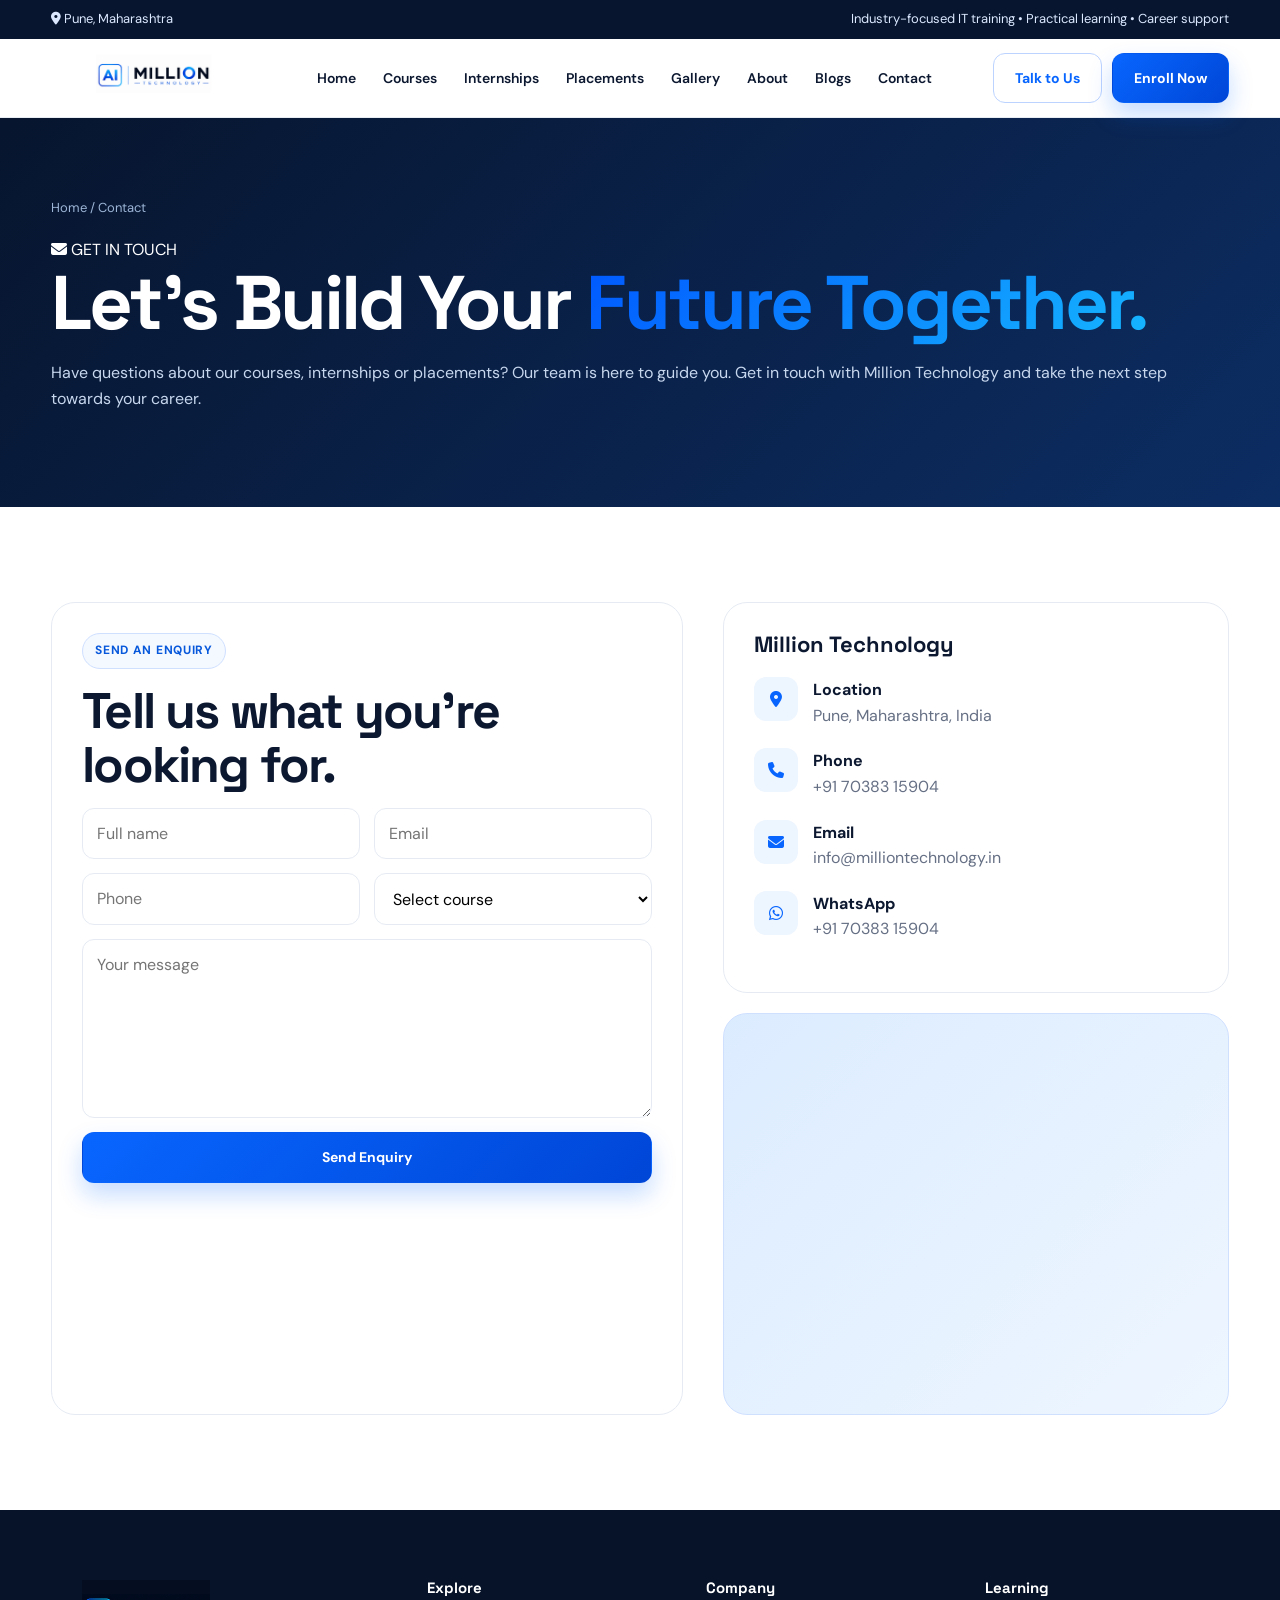
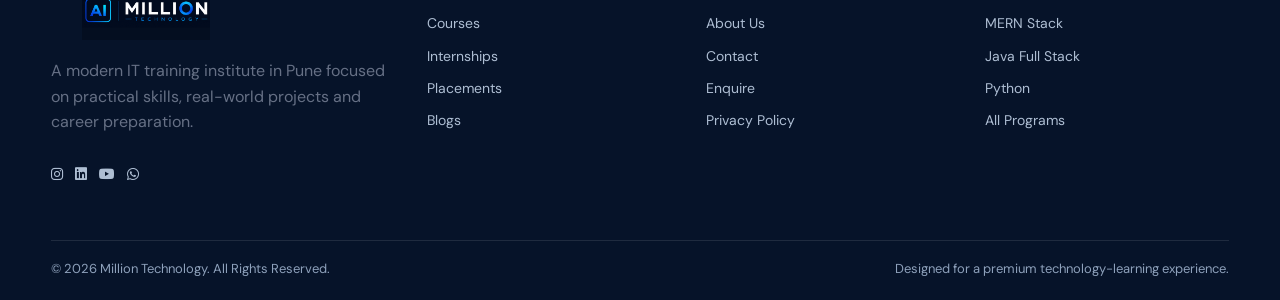
==== commit 48f34f08: "Updated project" ====
--- a/contact.html
+++ b/contact.html
@@ -90,7 +90,7 @@
                         <div class="contact-item">
                             <div class="contact-icon"><i class="fa-solid fa-phone"></i></div>
                             <div><strong>Phone</strong>
-                                <div class="muted">+91 91727 11103</div>
+                                <div class="muted">+91 70383 15904</div>
                             </div>
                         </div>
                         <div class="contact-item">
@@ -102,7 +102,7 @@
                         <div class="contact-item">
                             <div class="contact-icon"><i class="fa-brands fa-whatsapp"></i></div>
                             <div><strong>WhatsApp</strong>
-                                <div class="muted">091727 11103</div>
+                                <div class="muted">+91 70383 15904</div>
                             </div>
                         </div>
                     </div>
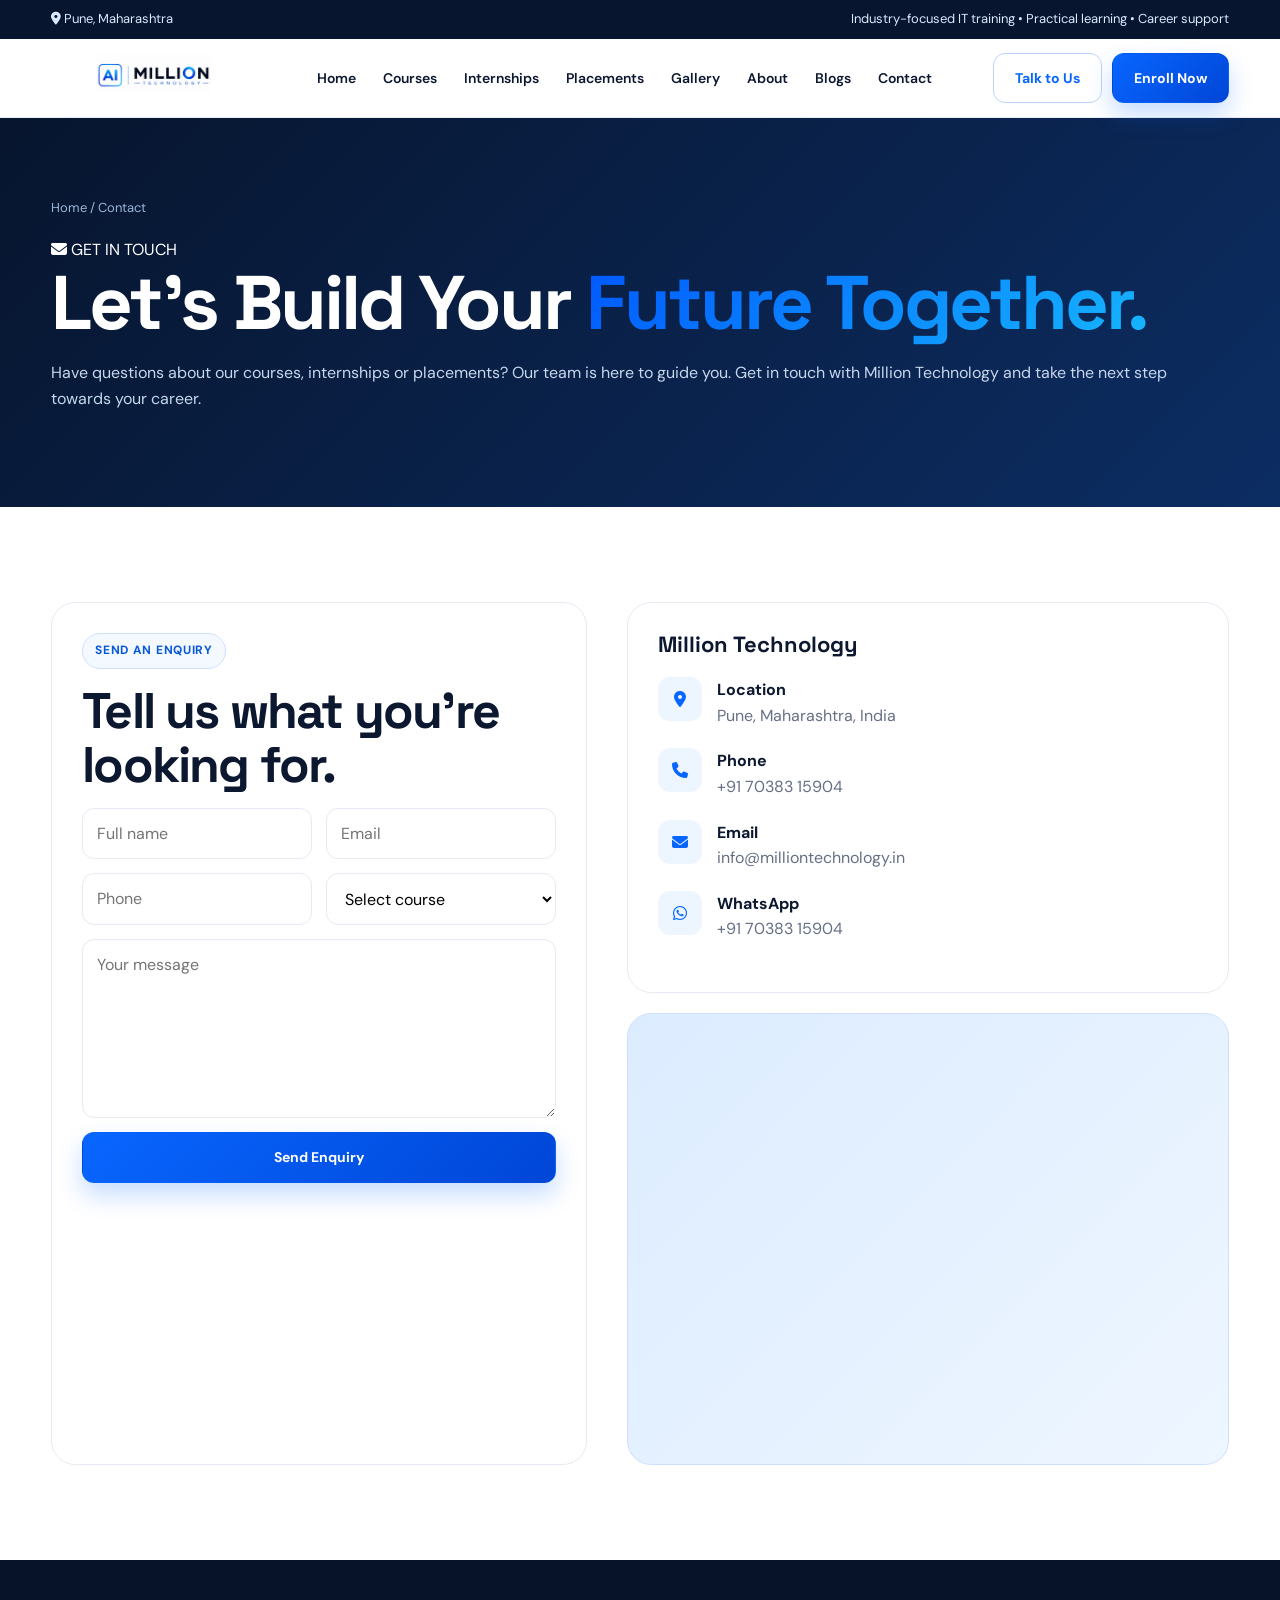
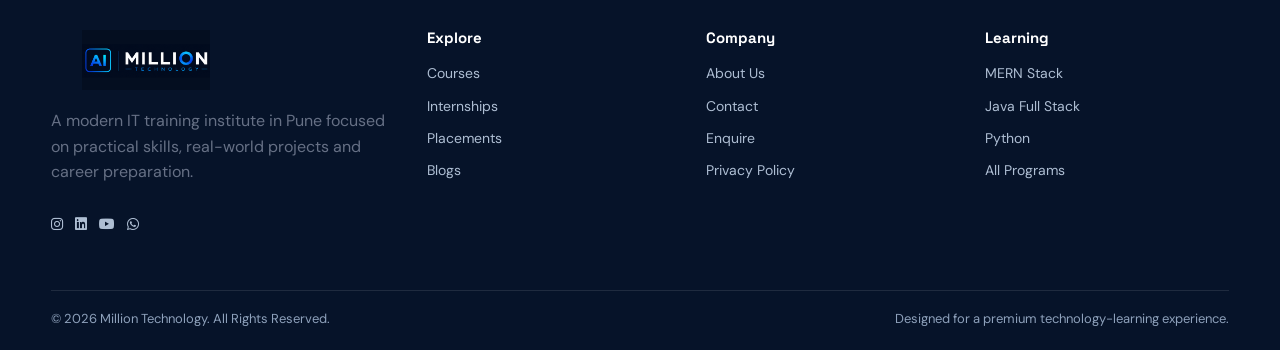
==== commit bb887de3: "ankita" ====
--- a/contact.html
+++ b/contact.html
@@ -107,12 +107,8 @@
                         </div>
                     </div>
                     <div class="map-box" style="margin-top:20px">
-                        <iframe
-                            src="https://www.google.com/maps/embed?pb=!1m18!1m12!1m3!1d3781.1861433464146!2d73.7596829!3d18.610695499999995!2m3!1f0!2f0!3f0!3m2!1i1024!2i768!4f13.1!3m3!1m2!1s0x3bc29538e9d234f5%3A0x4a8b694f61463656!2sMidbrains%20Technologies%20-%20IT%20Solutions%20%26%20Digital%20marketing%20Company%20in%20Wakad%2C%20Pune!5e0!3m2!1sen!2sin!4v1790505789853!5m2!1sen!2sin"
-                            width="100%" height="400" style="border:0; border-radius:24px;" allowfullscreen=""
-                            loading="lazy" referrerpolicy="strict-origin-when-cross-origin">
-                        </iframe>
-                    </div>
+                          <iframe src="https://www.google.com/maps/embed?pb=!1m18!1m12!1m3!1d30249.502419719523!2d73.72349739074707!3d18.610620842806277!2m3!1f0!2f0!3f0!3m2!1i1024!2i768!4f13.1!3m3!1m2!1s0x3bc2c170f50e0fd7%3A0x4bd454c8f437d03d!2sMillionis%20Tech!5e0!3m2!1sen!2sin!4v1792739179786!5m2!1sen!2sin" width="600" height="450" style="border:0;" allowfullscreen="" loading="lazy" referrerpolicy="strict-origin-when-cross-origin"></iframe>                            
+                       </div>
                 </div>
             </div>
         </section>
